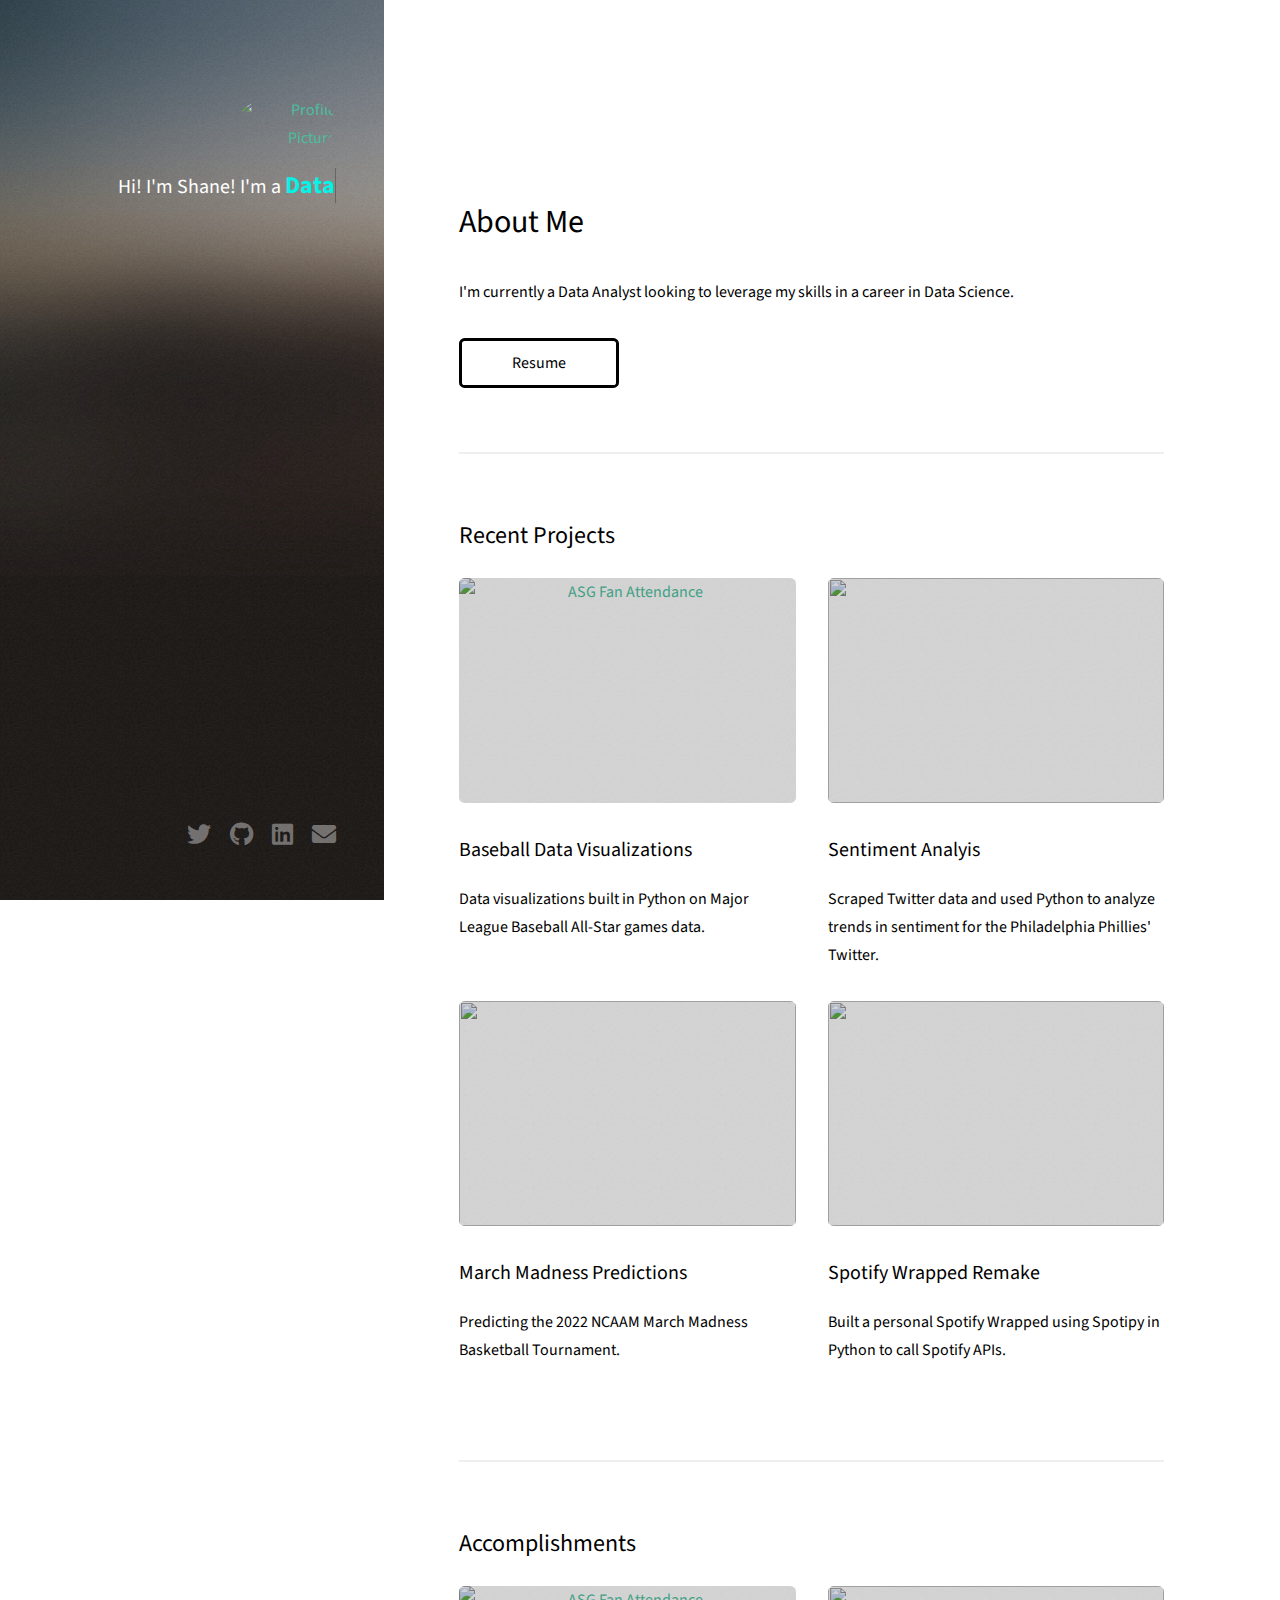
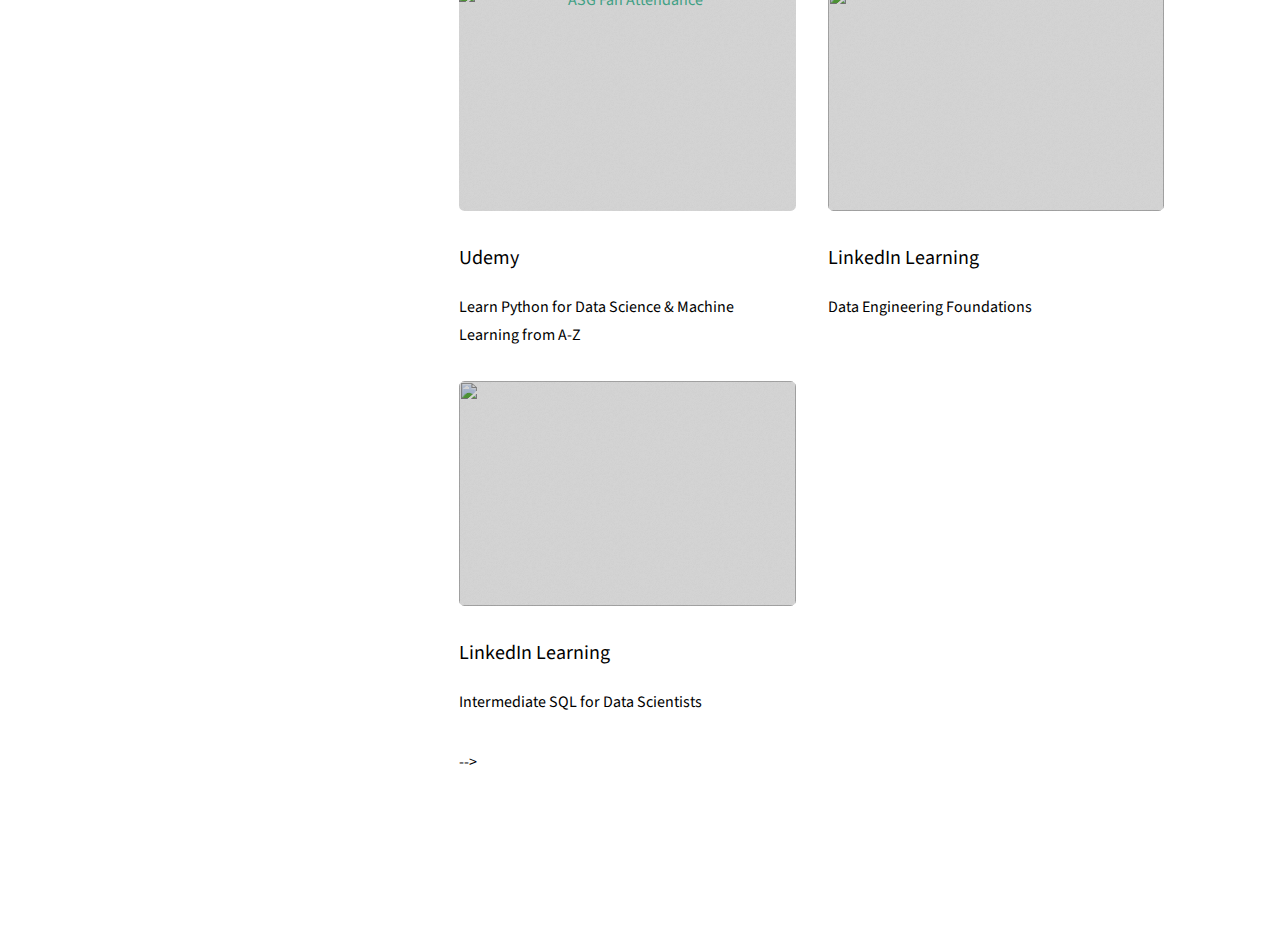
==== index.html @ d3ec0a5f "Update index.html" ====
<!DOCTYPE HTML>

<html>
	<head>
		<title>Shane Policano - Portfolio</title>
		<meta charset="utf-8" />
		<meta name="viewport" content="width=device-width, initial-scale=1, user-scalable=no" />
		<link rel="stylesheet" href="assets/css/main.css" />
	</head>
	<body class="is-preload">

		<!-- Header -->
			<header id="header">
				<div class="inner">
					<a  class="image avatar"><img src="https://github.com/spolicano/spolicano.github.io/blob/f78da5aa8dc01d6d9bb4bde280008e70890b4a09/images/Grad%20Photo.jpg?raw=true" alt="Profile Picture" /></a>
					<div class = "wrapper">
						<div class = "static-txt" style="clear:both"> <link href="https://fonts.googleapis.com/css2?family=Oswald:wght@500&display=swap" rel="stylesheet" type="text/css" />
						<h1><strong>Hi! I'm Shane!</strong> <br />I'm a
						<h2>
							<span
								class="txt-rotate"
								data-period="2000"
								data-rotate='[ "Data Analyst.", "Sports Fanatic.", "Techie.", "Traveller." ]'>
							</span>
						</h2>
						</h1>
						</div>
						<!-- <ul class="actions" style="float:right">
							<li><a href="file:///C:/Users/fps_r/Downloads/Shane%20Policano_Resume/ShanePolicano_Resume.html" class="button" target="_blank" rel="noopener noreferrer">Resume</a></li>
						</ul>-->
				</div>
			</header>

		<!-- Main -->
			<div id="main">

				<!-- One -->
					<section id="one">
						<header class="major">
							<h2>About Me</h2>
						</header>
						<p>I'm currently a Data Analyst looking to leverage my skills in a career in Data Science.</p>
						<ul class="actions">
							<li><a href="https://github.com/spolicano/spolicano.github.io/blob/16c123b2b9a8238ff20d6bd45529a559c0c3f3e8/Shane%20Policano_Resume_2022.pdf" class="button" target="_blank" rel="noopener noreferrer">Resume</a></li>
						</ul>
					</section>

				<!-- Two -->
					<section id="two">
						<h2>Recent Projects</h2>
						<div class="row">
							<article class="col-6 col-12-xsmall">
								<a href="https://github.com/spolicano/Python-Baseball" class="image fit thumb"  target="_blank" rel="noopener noreferrer"><img src="https://raw.githubusercontent.com/spolicano/spolicano.github.io/main/ASG%20Fan%20Attendance%20by%20Year.png" alt="ASG Fan Attendance" width="500" height="225"/></a>
								<h3>Baseball Data Visualizations</h3>
								<p>Data visualizations built in Python on Major League Baseball All-Star games data.</p>
							</article>
							<article class="col-6 col-12-xsmall">
								<a href="images/fulls/02.jpg" class="image fit thumb" target="_blank"><img src="C:\Users\fps_r\Downloads\Construct.png" alt="" width="500" height="225"/></a>
								<h3>Sentiment Analyis</h3>
								<p>Scraped Twitter data and used Python to analyze trends in sentiment for the Philadelphia Phillies' Twitter.</p>
							</article>
							<article class="col-6 col-12-xsmall">
								<a href="images/fulls/03.jpg" class="image fit thumb" target="_blank"> <img src="C:\Users\fps_r\Downloads\Construct.png" alt=""  width="500" height="225"/></a>
								<h3>March Madness Predictions</h3>
								<p>Predicting the 2022 NCAAM March Madness Basketball Tournament.</p>
							</article>
							<article class="col-6 col-12-xsmall">
								<a href="https://github.com/spolicano/reWrapped" class="image fit thumb" target="_blank"><img src="https://raw.githubusercontent.com/spolicano/spolicano.github.io/main/images/spotifyapi.png" alt=""  width="500" height="225" /></a>
								<h3>Spotify Wrapped Remake</h3>
								<p>Built a personal Spotify Wrapped using Spotipy in Python to call Spotify APIs. </p>
							</article>
						</section>


						<section id="three">
							<h2>Accomplishments</h2>
							<div class="row">
								<article class="col-6 col-12-xsmall">
									<a href="https://udemy-certificate.s3.amazonaws.com/pdf/UC-43e50c88-c84c-438d-8e36-191947d81bf4.pdf" class="image fit thumb"  target="_blank" rel="noopener noreferrer"><img src="https://raw.githubusercontent.com/spolicano/spolicano.github.io/bc1753bad23e9c2b26006761b40618ce77696849/PythonMLCertificate.jpg" alt="ASG Fan Attendance" width="500" height="225"/></a>
									<h3>Udemy</h3>
									<p>Learn Python for Data Science & Machine Learning from A-Z</p>
								</article>
								<article class="col-6 col-12-xsmall">
									<a href="https://github.com/spolicano/spolicano.github.io/blob/79216327dc20e41c452032391e0192d7354d523f/CertificateOfCompletion_Data%20Engineering%20Foundations.pdf" class="image fit thumb"><img src="https://raw.githubusercontent.com/spolicano/spolicano.github.io/main/CertificateOfCompletion_Data%20Engineering%20Foundations1024_1.jpg" alt="" width="500" height="225"/></a>
									<h3>LinkedIn Learning</h3>
									<p>Data Engineering Foundations</p>
								</article>
								<article class="col-6 col-12-xsmall">
									<a href="https://github.com/spolicano/spolicano.github.io/blob/79216327dc20e41c452032391e0192d7354d523f/CertificateOfCompletion_Intermediate%20SQL%20for%20Data%20Scientists.pdf" class="image fit thumb"><img src="https://raw.githubusercontent.com/spolicano/spolicano.github.io/main/CertificateOfCompletion_Intermediate%20SQL%20for%20Data%20Scientists1024_1.jpg" alt=""  width="500" height="225"/></a>
									<h3>LinkedIn Learning</h3>
									<p>Intermediate SQL for Data Scientists</p>
								</article>
							</div>
						</section>
-->
				<!-- Three -->
<!--
					<section id="three">
						<h2>Hobbies</h2>
							<div id="slideshow">
								<div>
									<img src="https://encrypted-tbn0.gstatic.com/images?q=tbn:ANd9GcQyIpAt8211_DCp5rMAVhu-RQIe9gTu_r9piw&usqp=CAU">
								</div>
								<div>
									<img src="https://images.hdqwalls.com/download/best-nature-image-1440x900.jpg">
								</div>
								<div>
									Placeholder stuff. This section could be show personal creative hobbies/non technical stuff.
								</div>
							</div>
					</section> -->
						<!--
						<div class="row">
							<div class="col-8 col-12-small">
								<form method="post" action="#">
									<div class="row gtr-uniform gtr-50">
										<div class="col-6 col-12-xsmall"><input type="text" name="name" id="name" placeholder="Name" /></div>
										<div class="col-6 col-12-xsmall"><input type="email" name="email" id="email" placeholder="Email" /></div>
										<div class="col-12"><textarea name="message" id="message" placeholder="Message" rows="4"></textarea></div>
									</div>
								</form>
								<ul class="actions">
									<li><input type="submit" value="Send Message" /></li>
								</ul>
							</div>
							<div class="col-4 col-12-small">
								<ul class="labeled-icons">
									<li>
										<h3 class="icon solid fa-home"><span class="label">Address</span></h3>
										Brookline, MA 02445<br />
										United States
									</li>
									<li>
										<h3 class="icon solid fa-mobile-alt"><span class="label">Phone</span></h3>
										(201) 410-9104
									</li>
									<li>
										<h3 class="icon solid fa-envelope"><span class="label">Email</span></h3>
										<a href="#">scpolicano@gmail.com</a>
									</li>
								</ul>
							</div>
						</div>
					</section> -->


				<!-- Four -->
				<!--
					<section id="four">
						<h2>Elements</h2>

						<section>
							<h4>Text</h4>
							<p>This is <b>bold</b> and this is <strong>strong</strong>. This is <i>italic</i> and this is <em>emphasized</em>.
							This is <sup>superscript</sup> text and this is <sub>subscript</sub> text.
							This is <u>underlined</u> and this is code: <code>for (;;) { ... }</code>. Finally, <a href="#">this is a link</a>.</p>
							<hr />
							<header>
								<h4>Heading with a Subtitle</h4>
								<p>Lorem ipsum dolor sit amet nullam id egestas urna aliquam</p>
							</header>
							<p>Nunc lacinia ante nunc ac lobortis. Interdum adipiscing gravida odio porttitor sem non mi integer non faucibus ornare mi ut ante amet placerat aliquet. Volutpat eu sed ante lacinia sapien lorem accumsan varius montes viverra nibh in adipiscing blandit tempus accumsan.</p>
							<header>
								<h5>Heading with a Subtitle</h5>
								<p>Lorem ipsum dolor sit amet nullam id egestas urna aliquam</p>
							</header>
							<p>Nunc lacinia ante nunc ac lobortis. Interdum adipiscing gravida odio porttitor sem non mi integer non faucibus ornare mi ut ante amet placerat aliquet. Volutpat eu sed ante lacinia sapien lorem accumsan varius montes viverra nibh in adipiscing blandit tempus accumsan.</p>
							<hr />
							<h2>Heading Level 2</h2>
							<h3>Heading Level 3</h3>
							<h4>Heading Level 4</h4>
							<h5>Heading Level 5</h5>
							<h6>Heading Level 6</h6>
							<hr />
							<h5>Blockquote</h5>
							<blockquote>Fringilla nisl. Donec accumsan interdum nisi, quis tincidunt felis sagittis eget tempus euismod. Vestibulum ante ipsum primis in faucibus vestibulum. Blandit adipiscing eu felis iaculis volutpat ac adipiscing accumsan faucibus. Vestibulum ante ipsum primis in faucibus lorem ipsum dolor sit amet nullam adipiscing eu felis.</blockquote>
							<h5>Preformatted</h5>
							<pre><code>i = 0;

while (!deck.isInOrder()) {
print 'Iteration ' + i;
deck.shuffle();
i++;
}

print 'It took ' + i + ' iterations to sort the deck.';</code></pre>
						</section>

						<section>
							<h4>Lists</h4>
							<div class="row">
								<div class="col-6 col-12-xsmall">
									<h5>Unordered</h5>
									<ul>
										<li>Dolor pulvinar etiam magna etiam.</li>
										<li>Sagittis adipiscing lorem eleifend.</li>
										<li>Felis enim feugiat dolore viverra.</li>
									</ul>
									<h5>Alternate</h5>
									<ul class="alt">
										<li>Dolor pulvinar etiam magna etiam.</li>
										<li>Sagittis adipiscing lorem eleifend.</li>
										<li>Felis enim feugiat dolore viverra.</li>
									</ul>
								</div>
								<div class="col-6 col-12-xsmall">
									<h5>Ordered</h5>
									<ol>
										<li>Dolor pulvinar etiam magna etiam.</li>
										<li>Etiam vel felis at lorem sed viverra.</li>
										<li>Felis enim feugiat dolore viverra.</li>
										<li>Dolor pulvinar etiam magna etiam.</li>
										<li>Etiam vel felis at lorem sed viverra.</li>
										<li>Felis enim feugiat dolore viverra.</li>
									</ol>
									<h5>Icons</h5>
									<ul class="icons">
										<li><a href="#" class="icon brands fa-twitter"><span class="label">Twitter</span></a></li>
										<li><a href="#" class="icon brands fa-facebook-f"><span class="label">Facebook</span></a></li>
										<li><a href="#" class="icon brands fa-instagram"><span class="label">Instagram</span></a></li>
										<li><a href="#" class="icon brands fa-github"><span class="label">Github</span></a></li>
										<li><a href="#" class="icon brands fa-dribbble"><span class="label">Dribbble</span></a></li>
										<li><a href="#" class="icon brands fa-tumblr"><span class="label">Tumblr</span></a></li>
									</ul>
								</div>
							</div>
							<h5>Actions</h5>
							<ul class="actions">
								<li><a href="#" class="button primary">Default</a></li>
								<li><a href="#" class="button">Default</a></li>
							</ul>
							<ul class="actions small">
								<li><a href="#" class="button primary small">Small</a></li>
								<li><a href="#" class="button small">Small</a></li>
							</ul>
							<div class="row">
								<div class="col-6 col-12-small">
									<ul class="actions stacked">
										<li><a href="#" class="button primary">Default</a></li>
										<li><a href="#" class="button">Default</a></li>
									</ul>
								</div>
								<div class="col-6 col-12-small">
									<ul class="actions stacked">
										<li><a href="#" class="button primary small">Small</a></li>
										<li><a href="#" class="button small">Small</a></li>
									</ul>
								</div>
								<div class="col-6 col-12-small">
									<ul class="actions stacked">
										<li><a href="#" class="button primary fit">Default</a></li>
										<li><a href="#" class="button fit">Default</a></li>
									</ul>
								</div>
								<div class="col-6 col-12-small">
									<ul class="actions stacked">
										<li><a href="#" class="button primary small fit">Small</a></li>
										<li><a href="#" class="button small fit">Small</a></li>
									</ul>
								</div>
							</div>
						</section>

						<section>
							<h4>Table</h4>
							<h5>Default</h5>
							<div class="table-wrapper">
								<table>
									<thead>
										<tr>
											<th>Name</th>
											<th>Description</th>
											<th>Price</th>
										</tr>
									</thead>
									<tbody>
										<tr>
											<td>Item One</td>
											<td>Ante turpis integer aliquet porttitor.</td>
											<td>29.99</td>
										</tr>
										<tr>
											<td>Item Two</td>
											<td>Vis ac commodo adipiscing arcu aliquet.</td>
											<td>19.99</td>
										</tr>
										<tr>
											<td>Item Three</td>
											<td> Morbi faucibus arcu accumsan lorem.</td>
											<td>29.99</td>
										</tr>
										<tr>
											<td>Item Four</td>
											<td>Vitae integer tempus condimentum.</td>
											<td>19.99</td>
										</tr>
										<tr>
											<td>Item Five</td>
											<td>Ante turpis integer aliquet porttitor.</td>
											<td>29.99</td>
										</tr>
									</tbody>
									<tfoot>
										<tr>
											<td colspan="2"></td>
											<td>100.00</td>
										</tr>
									</tfoot>
								</table>
							</div>

							<h5>Alternate</h5>
							<div class="table-wrapper">
								<table class="alt">
									<thead>
										<tr>
											<th>Name</th>
											<th>Description</th>
											<th>Price</th>
										</tr>
									</thead>
									<tbody>
										<tr>
											<td>Item One</td>
											<td>Ante turpis integer aliquet porttitor.</td>
											<td>29.99</td>
										</tr>
										<tr>
											<td>Item Two</td>
											<td>Vis ac commodo adipiscing arcu aliquet.</td>
											<td>19.99</td>
										</tr>
										<tr>
											<td>Item Three</td>
											<td> Morbi faucibus arcu accumsan lorem.</td>
											<td>29.99</td>
										</tr>
										<tr>
											<td>Item Four</td>
											<td>Vitae integer tempus condimentum.</td>
											<td>19.99</td>
										</tr>
										<tr>
											<td>Item Five</td>
											<td>Ante turpis integer aliquet porttitor.</td>
											<td>29.99</td>
										</tr>
									</tbody>
									<tfoot>
										<tr>
											<td colspan="2"></td>
											<td>100.00</td>
										</tr>
									</tfoot>
								</table>
							</div>
						</section>

						<section>
							<h4>Buttons</h4>
							<ul class="actions">
								<li><a href="#" class="button primary">Primary</a></li>
								<li><a href="#" class="button">Default</a></li>
							</ul>
							<ul class="actions">
								<li><a href="#" class="button large">Large</a></li>
								<li><a href="#" class="button">Default</a></li>
								<li><a href="#" class="button small">Small</a></li>
							</ul>
							<ul class="actions fit">
								<li><a href="#" class="button primary fit">Fit</a></li>
								<li><a href="#" class="button fit">Fit</a></li>
							</ul>
							<ul class="actions fit small">
								<li><a href="#" class="button primary fit small">Fit + Small</a></li>
								<li><a href="#" class="button fit small">Fit + Small</a></li>
							</ul>
							<ul class="actions">
								<li><a href="#" class="button primary icon solid fa-download">Icon</a></li>
								<li><a href="#" class="button icon solid fa-download">Icon</a></li>
							</ul>
							<ul class="actions">
								<li><span class="button primary disabled">Primary</span></li>
								<li><span class="button disabled">Default</span></li>
							</ul>
						</section>

						<section>
							<h4>Form</h4>
							<form method="post" action="#">
								<div class="row gtr-uniform gtr-50">
									<div class="col-6 col-12-xsmall">
										<input type="text" name="demo-name" id="demo-name" value="" placeholder="Name" />
									</div>
									<div class="col-6 col-12-xsmall">
										<input type="email" name="demo-email" id="demo-email" value="" placeholder="Email" />
									</div>
									<div class="col-12">
										<select name="demo-category" id="demo-category">
											<option value="">- Category -</option>
											<option value="1">Manufacturing</option>
											<option value="1">Shipping</option>
											<option value="1">Administration</option>
											<option value="1">Human Resources</option>
										</select>
									</div>
									<div class="col-4 col-12-small">
										<input type="radio" id="demo-priority-low" name="demo-priority" checked>
										<label for="demo-priority-low">Low Priority</label>
									</div>
									<div class="col-4 col-12-small">
										<input type="radio" id="demo-priority-normal" name="demo-priority">
										<label for="demo-priority-normal">Normal Priority</label>
									</div>
									<div class="col-4 col-12-small">
										<input type="radio" id="demo-priority-high" name="demo-priority">
										<label for="demo-priority-high">High Priority</label>
									</div>
									<div class="col-6 col-12-small">
										<input type="checkbox" id="demo-copy" name="demo-copy">
										<label for="demo-copy">Email me a copy of this message</label>
									</div>
									<div class="col-6 col-12-small">
										<input type="checkbox" id="demo-human" name="demo-human" checked>
										<label for="demo-human">I am a human and not a robot</label>
									</div>
									<div class="col-12">
										<textarea name="demo-message" id="demo-message" placeholder="Enter your message" rows="6"></textarea>
									</div>
									<div class="col-12">
										<ul class="actions">
											<li><input type="submit" value="Send Message" class="primary" /></li>
											<li><input type="reset" value="Reset" /></li>
										</ul>
									</div>
								</div>
							</form>
						</section>

						<section>
							<h4>Image</h4>
							<h5>Fit</h5>
							<div class="box alt">
								<div class="row gtr-50 gtr-uniform">
									<div class="col-12"><span class="image fit"><img src="images/fulls/05.jpg" alt="" /></span></div>
									<div class="col-4"><span class="image fit"><img src="images/thumbs/01.jpg" alt="" /></span></div>
									<div class="col-4"><span class="image fit"><img src="images/thumbs/02.jpg" alt="" /></span></div>
									<div class="col-4"><span class="image fit"><img src="images/thumbs/03.jpg" alt="" /></span></div>
									<div class="col-4"><span class="image fit"><img src="images/thumbs/04.jpg" alt="" /></span></div>
									<div class="col-4"><span class="image fit"><img src="images/thumbs/05.jpg" alt="" /></span></div>
									<div class="col-4"><span class="image fit"><img src="images/thumbs/06.jpg" alt="" /></span></div>
									<div class="col-4"><span class="image fit"><img src="images/thumbs/03.jpg" alt="" /></span></div>
									<div class="col-4"><span class="image fit"><img src="images/thumbs/02.jpg" alt="" /></span></div>
									<div class="col-4"><span class="image fit"><img src="images/thumbs/01.jpg" alt="" /></span></div>
								</div>
							</div>
							<h5>Left &amp; Right</h5>
							<p><span class="image left"><img src="images/avatar.jpg" alt="" /></span>Fringilla nisl. Donec accumsan interdum nisi, quis tincidunt felis sagittis eget. tempus euismod. Vestibulum ante ipsum primis in faucibus vestibulum. Blandit adipiscing eu felis iaculis volutpat ac adipiscing accumsan eu faucibus. Integer ac pellentesque praesent tincidunt felis sagittis eget. tempus euismod. Vestibulum ante ipsum primis in faucibus vestibulum. Blandit adipiscing eu felis iaculis volutpat ac adipiscing accumsan eu faucibus. Integer ac pellentesque praesent. Donec accumsan interdum nisi, quis tincidunt felis sagittis eget. tempus euismod. Vestibulum ante ipsum primis in faucibus vestibulum. Blandit adipiscing eu felis iaculis volutpat ac adipiscing accumsan eu faucibus. Integer ac pellentesque praesent tincidunt felis sagittis eget. tempus euismod. Vestibulum ante ipsum primis in faucibus vestibulum. Blandit adipiscing eu felis iaculis volutpat ac adipiscing accumsan eu faucibus. Integer ac pellentesque praesent.</p>
							<p><span class="image right"><img src="images/avatar.jpg" alt="" /></span>Fringilla nisl. Donec accumsan interdum nisi, quis tincidunt felis sagittis eget. tempus euismod. Vestibulum ante ipsum primis in faucibus vestibulum. Blandit adipiscing eu felis iaculis volutpat ac adipiscing accumsan eu faucibus. Integer ac pellentesque praesent tincidunt felis sagittis eget. tempus euismod. Vestibulum ante ipsum primis in faucibus vestibulum. Blandit adipiscing eu felis iaculis volutpat ac adipiscing accumsan eu faucibus. Integer ac pellentesque praesent. Donec accumsan interdum nisi, quis tincidunt felis sagittis eget. tempus euismod. Vestibulum ante ipsum primis in faucibus vestibulum. Blandit adipiscing eu felis iaculis volutpat ac adipiscing accumsan eu faucibus. Integer ac pellentesque praesent tincidunt felis sagittis eget. tempus euismod. Vestibulum ante ipsum primis in faucibus vestibulum. Blandit adipiscing eu felis iaculis volutpat ac adipiscing accumsan eu faucibus. Integer ac pellentesque praesent.</p>
						</section>

					</section>
				-->

			</div>

		<!-- Footer -->
			<footer id="footer">
				<div class="inner">
					<ul class="icons">
						<li><a href="https://twitter.com/Shane_Does_Data" class="icon brands fa-twitter" target="_blank" rel="noopener noreferrer"><span class="label">Twitter</span></a></li>
						<li><a href="https://github.com/spolicano" class="icon brands fa-github" target="_blank" rel="noopener noreferrer"><span class="label">Github</span></a></li>
						<li><a href="https://www.linkedin.com/in/shanepolicano/" class="icon brands fa-linkedin" target="_blank" rel="noopener noreferrer"><span class="label">LinkedIn</span></a></li>
						<li><a href="#" class="icon solid fa-envelope" target="_blank" rel="noopener noreferrer"><span class="label">Email</span></a></li>
					</ul>
				<!-- 	<ul class="copyright">
						<li>&copy; Untitled</li><li>Design: <a href="http://html5up.net">HTML5 UP</a></li>
					</ul>-->
				</div>
			</footer>

		<!-- Scripts -->
			<script src="assets/js/jquery.min.js"></script>
			<script src="assets/js/jquery.poptrox.min.js"></script>
			<script src="assets/js/browser.min.js"></script>
			<script src="assets/js/breakpoints.min.js"></script>
			<script src="assets/js/util.js"></script>
			<script src="assets/js/main.js"></script>

	</body>
</html>
---- assets/css/main.css ----
@import url("fontawesome-all.min.css");
@import url("https://fonts.googleapis.com/css?family=Source+Sans+Pro:400,400italic");
@import url('https://fonts.googleapis.com/css2?family=Oswald:wght@500&display=swap');
/*
	Strata by HTML5 UP
	html5up.net | @ajlkn
	Free for personal and commercial use under the CCA 3.0 license (html5up.net/license)
*/

html, body, div, span, applet, object,
iframe, h1, h2, h3, h4, h5, h6, p, blockquote,
pre, a, abbr, acronym, address, big, cite,
code, del, dfn, em, img, ins, kbd, q, s, samp,
small, strike, strong, sub, sup, tt, var, b,
u, i, center, dl, dt, dd, ol, ul, li, fieldset,
form, label, legend, table, caption, tbody,
tfoot, thead, tr, th, td, article, aside,
canvas, details, embed, figure, figcaption,
footer, header, hgroup, menu, nav, output, ruby,
section, summary, time, mark, audio, video {
	margin: 0;
	padding: 0;
	border: 0;
	font-size: 100%;
	font: inherit;
	vertical-align: baseline;}

article, aside, details, figcaption, figure,
footer, header, hgroup, menu, nav, section {
	display: block;}

body {
	line-height: 1;
}

ol, ul {
	list-style: none;
}

blockquote, q {
	quotes: none;
}

	blockquote:before, blockquote:after, q:before, q:after {
		content: '';
		content: none;
	}

table {
	border-collapse: collapse;
	border-spacing: 0;
}

body {
	-webkit-text-size-adjust: none;
}

mark {
	background-color: transparent;
	color: inherit;
}

input::-moz-focus-inner {
	border: 0;
	padding: 0;
}

input, select, textarea {
	-moz-appearance: none;
	-webkit-appearance: none;
	-ms-appearance: none;
	appearance: none;
}

/* Basic */

	html {
		box-sizing: border-box;
	}

	*, *:before, *:after {
		box-sizing: inherit;
	}

	body {
		background: #fff;
	}

		body.is-preload *, body.is-preload *:before, body.is-preload *:after {
			-moz-animation: none !important;
			-webkit-animation: none !important;
			-ms-animation: none !important;
			animation: none !important;
			-moz-transition: none !important;
			-webkit-transition: none !important;
			-ms-transition: none !important;
			transition: none !important;
		}

	body, input, select, textarea {
		color: #000000;
		font-family: "Source Sans Pro", Helvetica, sans-serif;
		font-size: 16pt;
		font-weight: 400;
		line-height: 1.75em;
	}
	html,body{
		font-family: "Source Sans Pro", Helvetica, sans-serif;
		padding: 3em 2em;
		font-size: 18px;
		background: #fff;
		color: #000000;
	}

	h1,h2{
		font-weight: 200;
		margin: 0.4em 0;
			}
	h1 { font-size: 3.5em 0; }
	h2 {
		color: #000000;
		font-size: 2em;
	}
	a {
		-moz-transition: color 0.2s ease-in-out, border-color 0.2s ease-in-out;
		-webkit-transition: color 0.2s ease-in-out, border-color 0.2s ease-in-out;
		-ms-transition: color 0.2s ease-in-out, border-color 0.2s ease-in-out;
		transition: color 0.2s ease-in-out, border-color 0.2s ease-in-out;
		border-bottom: dotted 1px;
		color: #49bf9d;
		text-decoration: none;
	}

		a:hover {
			border-bottom-color: transparent;
			color: #49bf9d !important;
			text-decoration: none;
		}

	strong, b {
		color: #000000;
		font-weight: 400;
	}

	em, i {
		font-style: italic;
	}

	p {
		margin: 0 0 2em 0;
	}

	h1, h2, h3, h4, h5, h6 {
		color: #000000;
		font-weight: 400;
		line-height: 1em;
		margin: 0 0 1em 0;
	}

		h1 a, h2 a, h3 a, h4 a, h5 a, h6 a {
			color: inherit;
			text-decoration: none;
		}

	h1 {
		font-size: 2em;
		line-height: 1.5em;
	}

	h2 {
		font-size: 1.5em;
		line-height: 1.5em;
	}

	h3 {
		font-size: 1.25em;
		line-height: 1.5em;
	}

	h4 {
		font-size: 1.1em;
		line-height: 1.5em;
	}

	h5 {
		font-size: 0.9em;
		line-height: 1.5em;
	}

	h6 {
		font-size: 0.7em;
		line-height: 1.5em;
	}

	sub {
		font-size: 0.8em;
		position: relative;
		top: 0.5em;
	}

	sup {
		font-size: 0.8em;
		position: relative;
		top: -0.5em;
	}

	hr {
		border: 0;
		border-bottom: solid 2px #efefef;
		margin: 2em 0;
	}

		hr.major {
			margin: 3em 0;
		}

	blockquote {
		border-left: solid 6px #efefef;
		font-style: italic;
		margin: 0 0 2em 0;
		padding: 0.5em 0 0.5em 1.5em;
	}

	code {
		background: #f7f7f7;
		border-radius: 0.35em;
		border: solid 2px #efefef;
		font-family: "Courier New", monospace;
		font-size: 0.9em;
		margin: 0 0.25em;
		padding: 0.25em 0.65em;
	}

	pre {
		-webkit-overflow-scrolling: touch;
		font-family: "Courier New", monospace;
		font-size: 0.9em;
		margin: 0 0 2em 0;
	}

		pre code {
			display: block;
			line-height: 1.75em;
			padding: 1em 1.5em;
			overflow-x: auto;
		}

	.align-left {
		text-align: left;
	}

	.align-center {
		text-align: center;
	}

	.align-right {
		text-align: right;
	}

/* Container */

	.container {
		margin: 0 auto;
		max-width: calc(100% - 4em);
		width: 100%;
	}

		.container.xsmall {
			width: 25%;
		}

		.container.small {
			width: 50%;
		}

		.container.medium {
			width: 75%;
		}

		.container.large {
			width: 125%;
		}

		.container.xlarge {
			width: 150%;
		}

		.container.max {
			width: 100%;
		}

		@media screen and (max-width: 980px) {

			.container {
				width: 100% !important;
				max-width: 100% !important;
			}

		}

		@media screen and (max-width: 480px) {

			.container {
				max-width: calc(100% - 3em);
			}

		}

/* Row */

	.row {
		display: flex;
		flex-wrap: wrap;
		box-sizing: border-box;
		align-items: stretch;
	}

		.row > * {
			box-sizing: border-box;
		}

		.row.gtr-uniform > * > :last-child {
			margin-bottom: 0;
		}

		.row.aln-left {
			justify-content: flex-start;
		}

		.row.aln-center {
			justify-content: center;
		}

		.row.aln-right {
			justify-content: flex-end;
		}

		.row.aln-top {
			align-items: flex-start;
		}

		.row.aln-middle {
			align-items: center;
		}

		.row.aln-bottom {
			align-items: flex-end;
		}

		.row > .imp {
			order: -1;
		}

		.row > .col-1 {
			width: 8.33333%;
		}

		.row > .off-1 {
			margin-left: 8.33333%;
		}

		.row > .col-2 {
			width: 16.66667%;
		}

		.row > .off-2 {
			margin-left: 16.66667%;
		}

		.row > .col-3 {
			width: 25%;
		}

		.row > .off-3 {
			margin-left: 25%;
		}

		.row > .col-4 {
			width: 33.33333%;
		}

		.row > .off-4 {
			margin-left: 33.33333%;
		}

		.row > .col-5 {
			width: 41.66667%;
		}

		.row > .off-5 {
			margin-left: 41.66667%;
		}

		.row > .col-6 {
			width: 50%;
		}

		.row > .off-6 {
			margin-left: 50%;
		}

		.row > .col-7 {
			width: 58.33333%;
		}

		.row > .off-7 {
			margin-left: 58.33333%;
		}

		.row > .col-8 {
			width: 66.66667%;
		}

		.row > .off-8 {
			margin-left: 66.66667%;
		}

		.row > .col-9 {
			width: 75%;
		}

		.row > .off-9 {
			margin-left: 75%;
		}

		.row > .col-10 {
			width: 83.33333%;
		}

		.row > .off-10 {
			margin-left: 83.33333%;
		}

		.row > .col-11 {
			width: 91.66667%;
		}

		.row > .off-11 {
			margin-left: 91.66667%;
		}

		.row > .col-12 {
			width: 100%;
		}

		.row > .off-12 {
			margin-left: 100%;
		}

		.row.gtr-0 {
			margin-top: 0;
			margin-left: 0em;
		}

			.row.gtr-0 > * {
				padding: 0 0 0 0em;
			}

			.row.gtr-0.gtr-uniform {
				margin-top: 0em;
			}

				.row.gtr-0.gtr-uniform > * {
					padding-top: 0em;
				}

		.row.gtr-25 {
			margin-top: 0;
			margin-left: -0.625em;
		}

			.row.gtr-25 > * {
				padding: 0 0 0 0.625em;
			}

			.row.gtr-25.gtr-uniform {
				margin-top: -0.625em;
			}

				.row.gtr-25.gtr-uniform > * {
					padding-top: 0.625em;
				}

		.row.gtr-50 {
			margin-top: 0;
			margin-left: -1.25em;
		}

			.row.gtr-50 > * {
				padding: 0 0 0 1.25em;
			}

			.row.gtr-50.gtr-uniform {
				margin-top: -1.25em;
			}

				.row.gtr-50.gtr-uniform > * {
					padding-top: 1.25em;
				}

		.row {
			margin-top: 0;
			margin-left: -2.5em;
		}

			.row > * {
				padding: 0 0 0 2.5em;
			}

			.row.gtr-uniform {
				margin-top: -2.5em;
			}

				.row.gtr-uniform > * {
					padding-top: 2.5em;
				}

		.row.gtr-150 {
			margin-top: 0;
			margin-left: -3.75em;
		}

			.row.gtr-150 > * {
				padding: 0 0 0 3.75em;
			}

			.row.gtr-150.gtr-uniform {
				margin-top: -3.75em;
			}

				.row.gtr-150.gtr-uniform > * {
					padding-top: 3.75em;
				}

		.row.gtr-200 {
			margin-top: 0;
			margin-left: -5em;
		}

			.row.gtr-200 > * {
				padding: 0 0 0 5em;
			}

			.row.gtr-200.gtr-uniform {
				margin-top: -5em;
			}

				.row.gtr-200.gtr-uniform > * {
					padding-top: 5em;
				}

		@media screen and (max-width: 1800px) {

			.row {
				display: flex;
				flex-wrap: wrap;
				box-sizing: border-box;
				align-items: stretch;
			}

				.row > * {
					box-sizing: border-box;
				}

				.row.gtr-uniform > * > :last-child {
					margin-bottom: 0;
				}

				.row.aln-left {
					justify-content: flex-start;
				}

				.row.aln-center {
					justify-content: center;
				}

				.row.aln-right {
					justify-content: flex-end;
				}

				.row.aln-top {
					align-items: flex-start;
				}

				.row.aln-middle {
					align-items: center;
				}

				.row.aln-bottom {
					align-items: flex-end;
				}

				.row > .imp-xlarge {
					order: -1;
				}

				.row > .col-1-xlarge {
					width: 8.33333%;
				}

				.row > .off-1-xlarge {
					margin-left: 8.33333%;
				}

				.row > .col-2-xlarge {
					width: 16.66667%;
				}

				.row > .off-2-xlarge {
					margin-left: 16.66667%;
				}

				.row > .col-3-xlarge {
					width: 25%;
				}

				.row > .off-3-xlarge {
					margin-left: 25%;
				}

				.row > .col-4-xlarge {
					width: 33.33333%;
				}

				.row > .off-4-xlarge {
					margin-left: 33.33333%;
				}

				.row > .col-5-xlarge {
					width: 41.66667%;
				}

				.row > .off-5-xlarge {
					margin-left: 41.66667%;
				}

				.row > .col-6-xlarge {
					width: 50%;
				}

				.row > .off-6-xlarge {
					margin-left: 50%;
				}

				.row > .col-7-xlarge {
					width: 58.33333%;
				}

				.row > .off-7-xlarge {
					margin-left: 58.33333%;
				}

				.row > .col-8-xlarge {
					width: 66.66667%;
				}

				.row > .off-8-xlarge {
					margin-left: 66.66667%;
				}

				.row > .col-9-xlarge {
					width: 75%;
				}

				.row > .off-9-xlarge {
					margin-left: 75%;
				}

				.row > .col-10-xlarge {
					width: 83.33333%;
				}

				.row > .off-10-xlarge {
					margin-left: 83.33333%;
				}

				.row > .col-11-xlarge {
					width: 91.66667%;
				}

				.row > .off-11-xlarge {
					margin-left: 91.66667%;
				}

				.row > .col-12-xlarge {
					width: 100%;
				}

				.row > .off-12-xlarge {
					margin-left: 100%;
				}

				.row.gtr-0 {
					margin-top: 0;
					margin-left: 0em;
				}

					.row.gtr-0 > * {
						padding: 0 0 0 0em;
					}

					.row.gtr-0.gtr-uniform {
						margin-top: 0em;
					}

						.row.gtr-0.gtr-uniform > * {
							padding-top: 0em;
						}

				.row.gtr-25 {
					margin-top: 0;
					margin-left: -0.625em;
				}

					.row.gtr-25 > * {
						padding: 0 0 0 0.625em;
					}

					.row.gtr-25.gtr-uniform {
						margin-top: -0.625em;
					}

						.row.gtr-25.gtr-uniform > * {
							padding-top: 0.625em;
						}

				.row.gtr-50 {
					margin-top: 0;
					margin-left: -1.25em;
				}

					.row.gtr-50 > * {
						padding: 0 0 0 1.25em;
					}

					.row.gtr-50.gtr-uniform {
						margin-top: -1.25em;
					}

						.row.gtr-50.gtr-uniform > * {
							padding-top: 1.25em;
						}

				.row {
					margin-top: 0;
					margin-left: -2.5em;
				}

					.row > * {
						padding: 0 0 0 2.5em;
					}

					.row.gtr-uniform {
						margin-top: -2.5em;
					}

						.row.gtr-uniform > * {
							padding-top: 2.5em;
						}

				.row.gtr-150 {
					margin-top: 0;
					margin-left: -3.75em;
				}

					.row.gtr-150 > * {
						padding: 0 0 0 3.75em;
					}

					.row.gtr-150.gtr-uniform {
						margin-top: -3.75em;
					}

						.row.gtr-150.gtr-uniform > * {
							padding-top: 3.75em;
						}

				.row.gtr-200 {
					margin-top: 0;
					margin-left: -5em;
				}

					.row.gtr-200 > * {
						padding: 0 0 0 5em;
					}

					.row.gtr-200.gtr-uniform {
						margin-top: -5em;
					}

						.row.gtr-200.gtr-uniform > * {
							padding-top: 5em;
						}

		}

		@media screen and (max-width: 1280px) {

			.row {
				display: flex;
				flex-wrap: wrap;
				box-sizing: border-box;
				align-items: stretch;
			}

				.row > * {
					box-sizing: border-box;
				}

				.row.gtr-uniform > * > :last-child {
					margin-bottom: 0;
				}

				.row.aln-left {
					justify-content: flex-start;
				}

				.row.aln-center {
					justify-content: center;
				}

				.row.aln-right {
					justify-content: flex-end;
				}

				.row.aln-top {
					align-items: flex-start;
				}

				.row.aln-middle {
					align-items: center;
				}

				.row.aln-bottom {
					align-items: flex-end;
				}

				.row > .imp-large {
					order: -1;
				}

				.row > .col-1-large {
					width: 8.33333%;
				}

				.row > .off-1-large {
					margin-left: 8.33333%;
				}

				.row > .col-2-large {
					width: 16.66667%;
				}

				.row > .off-2-large {
					margin-left: 16.66667%;
				}

				.row > .col-3-large {
					width: 25%;
				}

				.row > .off-3-large {
					margin-left: 25%;
				}

				.row > .col-4-large {
					width: 33.33333%;
				}

				.row > .off-4-large {
					margin-left: 33.33333%;
				}

				.row > .col-5-large {
					width: 41.66667%;
				}

				.row > .off-5-large {
					margin-left: 41.66667%;
				}

				.row > .col-6-large {
					width: 50%;
				}

				.row > .off-6-large {
					margin-left: 50%;
				}

				.row > .col-7-large {
					width: 58.33333%;
				}

				.row > .off-7-large {
					margin-left: 58.33333%;
				}

				.row > .col-8-large {
					width: 66.66667%;
				}

				.row > .off-8-large {
					margin-left: 66.66667%;
				}

				.row > .col-9-large {
					width: 75%;
				}

				.row > .off-9-large {
					margin-left: 75%;
				}

				.row > .col-10-large {
					width: 83.33333%;
				}

				.row > .off-10-large {
					margin-left: 83.33333%;
				}

				.row > .col-11-large {
					width: 91.66667%;
				}

				.row > .off-11-large {
					margin-left: 91.66667%;
				}

				.row > .col-12-large {
					width: 100%;
				}

				.row > .off-12-large {
					margin-left: 100%;
				}

				.row.gtr-0 {
					margin-top: 0;
					margin-left: 0em;
				}

					.row.gtr-0 > * {
						padding: 0 0 0 0em;
					}

					.row.gtr-0.gtr-uniform {
						margin-top: 0em;
					}

						.row.gtr-0.gtr-uniform > * {
							padding-top: 0em;
						}

				.row.gtr-25 {
					margin-top: 0;
					margin-left: -0.5em;
				}

					.row.gtr-25 > * {
						padding: 0 0 0 0.5em;
					}

					.row.gtr-25.gtr-uniform {
						margin-top: -0.5em;
					}

						.row.gtr-25.gtr-uniform > * {
							padding-top: 0.5em;
						}

				.row.gtr-50 {
					margin-top: 0;
					margin-left: -1em;
				}

					.row.gtr-50 > * {
						padding: 0 0 0 1em;
					}

					.row.gtr-50.gtr-uniform {
						margin-top: -1em;
					}

						.row.gtr-50.gtr-uniform > * {
							padding-top: 1em;
						}

				.row {
					margin-top: 0;
					margin-left: -2em;
				}

					.row > * {
						padding: 0 0 0 2em;
					}

					.row.gtr-uniform {
						margin-top: -2em;
					}

						.row.gtr-uniform > * {
							padding-top: 2em;
						}

				.row.gtr-150 {
					margin-top: 0;
					margin-left: -3em;
				}

					.row.gtr-150 > * {
						padding: 0 0 0 3em;
					}

					.row.gtr-150.gtr-uniform {
						margin-top: -3em;
					}

						.row.gtr-150.gtr-uniform > * {
							padding-top: 3em;
						}

				.row.gtr-200 {
					margin-top: 0;
					margin-left: -4em;
				}

					.row.gtr-200 > * {
						padding: 0 0 0 4em;
					}

					.row.gtr-200.gtr-uniform {
						margin-top: -4em;
					}

						.row.gtr-200.gtr-uniform > * {
							padding-top: 4em;
						}

		}

		@media screen and (max-width: 980px) {

			.row {
				display: flex;
				flex-wrap: wrap;
				box-sizing: border-box;
				align-items: stretch;
			}

				.row > * {
					box-sizing: border-box;
				}

				.row.gtr-uniform > * > :last-child {
					margin-bottom: 0;
				}

				.row.aln-left {
					justify-content: flex-start;
				}

				.row.aln-center {
					justify-content: center;
				}

				.row.aln-right {
					justify-content: flex-end;
				}

				.row.aln-top {
					align-items: flex-start;
				}

				.row.aln-middle {
					align-items: center;
				}

				.row.aln-bottom {
					align-items: flex-end;
				}

				.row > .imp-medium {
					order: -1;
				}

				.row > .col-1-medium {
					width: 8.33333%;
				}

				.row > .off-1-medium {
					margin-left: 8.33333%;
				}

				.row > .col-2-medium {
					width: 16.66667%;
				}

				.row > .off-2-medium {
					margin-left: 16.66667%;
				}

				.row > .col-3-medium {
					width: 25%;
				}

				.row > .off-3-medium {
					margin-left: 25%;
				}

				.row > .col-4-medium {
					width: 33.33333%;
				}

				.row > .off-4-medium {
					margin-left: 33.33333%;
				}

				.row > .col-5-medium {
					width: 41.66667%;
				}

				.row > .off-5-medium {
					margin-left: 41.66667%;
				}

				.row > .col-6-medium {
					width: 50%;
				}

				.row > .off-6-medium {
					margin-left: 50%;
				}

				.row > .col-7-medium {
					width: 58.33333%;
				}

				.row > .off-7-medium {
					margin-left: 58.33333%;
				}

				.row > .col-8-medium {
					width: 66.66667%;
				}

				.row > .off-8-medium {
					margin-left: 66.66667%;
				}

				.row > .col-9-medium {
					width: 75%;
				}

				.row > .off-9-medium {
					margin-left: 75%;
				}

				.row > .col-10-medium {
					width: 83.33333%;
				}

				.row > .off-10-medium {
					margin-left: 83.33333%;
				}

				.row > .col-11-medium {
					width: 91.66667%;
				}

				.row > .off-11-medium {
					margin-left: 91.66667%;
				}

				.row > .col-12-medium {
					width: 100%;
				}

				.row > .off-12-medium {
					margin-left: 100%;
				}

				.row.gtr-0 {
					margin-top: 0;
					margin-left: 0em;
				}

					.row.gtr-0 > * {
						padding: 0 0 0 0em;
					}

					.row.gtr-0.gtr-uniform {
						margin-top: 0em;
					}

						.row.gtr-0.gtr-uniform > * {
							padding-top: 0em;
						}

				.row.gtr-25 {
					margin-top: 0;
					margin-left: -0.5em;
				}

					.row.gtr-25 > * {
						padding: 0 0 0 0.5em;
					}

					.row.gtr-25.gtr-uniform {
						margin-top: -0.5em;
					}

						.row.gtr-25.gtr-uniform > * {
							padding-top: 0.5em;
						}

				.row.gtr-50 {
					margin-top: 0;
					margin-left: -1em;
				}

					.row.gtr-50 > * {
						padding: 0 0 0 1em;
					}

					.row.gtr-50.gtr-uniform {
						margin-top: -1em;
					}

						.row.gtr-50.gtr-uniform > * {
							padding-top: 1em;
						}

				.row {
					margin-top: 0;
					margin-left: -2em;
				}

					.row > * {
						padding: 0 0 0 2em;
					}

					.row.gtr-uniform {
						margin-top: -2em;
					}

						.row.gtr-uniform > * {
							padding-top: 2em;
						}

				.row.gtr-150 {
					margin-top: 0;
					margin-left: -3em;
				}

					.row.gtr-150 > * {
						padding: 0 0 0 3em;
					}

					.row.gtr-150.gtr-uniform {
						margin-top: -3em;
					}

						.row.gtr-150.gtr-uniform > * {
							padding-top: 3em;
						}

				.row.gtr-200 {
					margin-top: 0;
					margin-left: -4em;
				}

					.row.gtr-200 > * {
						padding: 0 0 0 4em;
					}

					.row.gtr-200.gtr-uniform {
						margin-top: -4em;
					}

						.row.gtr-200.gtr-uniform > * {
							padding-top: 4em;
						}

		}

		@media screen and (max-width: 736px) {

			.row {
				display: flex;
				flex-wrap: wrap;
				box-sizing: border-box;
				align-items: stretch;
			}

				.row > * {
					box-sizing: border-box;
				}

				.row.gtr-uniform > * > :last-child {
					margin-bottom: 0;
				}

				.row.aln-left {
					justify-content: flex-start;
				}

				.row.aln-center {
					justify-content: center;
				}

				.row.aln-right {
					justify-content: flex-end;
				}

				.row.aln-top {
					align-items: flex-start;
				}

				.row.aln-middle {
					align-items: center;
				}

				.row.aln-bottom {
					align-items: flex-end;
				}

				.row > .imp-small {
					order: -1;
				}

				.row > .col-1-small {
					width: 8.33333%;
				}

				.row > .off-1-small {
					margin-left: 8.33333%;
				}

				.row > .col-2-small {
					width: 16.66667%;
				}

				.row > .off-2-small {
					margin-left: 16.66667%;
				}

				.row > .col-3-small {
					width: 25%;
				}

				.row > .off-3-small {
					margin-left: 25%;
				}

				.row > .col-4-small {
					width: 33.33333%;
				}

				.row > .off-4-small {
					margin-left: 33.33333%;
				}

				.row > .col-5-small {
					width: 41.66667%;
				}

				.row > .off-5-small {
					margin-left: 41.66667%;
				}

				.row > .col-6-small {
					width: 50%;
				}

				.row > .off-6-small {
					margin-left: 50%;
				}

				.row > .col-7-small {
					width: 58.33333%;
				}

				.row > .off-7-small {
					margin-left: 58.33333%;
				}

				.row > .col-8-small {
					width: 66.66667%;
				}

				.row > .off-8-small {
					margin-left: 66.66667%;
				}

				.row > .col-9-small {
					width: 75%;
				}

				.row > .off-9-small {
					margin-left: 75%;
				}

				.row > .col-10-small {
					width: 83.33333%;
				}

				.row > .off-10-small {
					margin-left: 83.33333%;
				}

				.row > .col-11-small {
					width: 91.66667%;
				}

				.row > .off-11-small {
					margin-left: 91.66667%;
				}

				.row > .col-12-small {
					width: 100%;
				}

				.row > .off-12-small {
					margin-left: 100%;
				}

				.row.gtr-0 {
					margin-top: 0;
					margin-left: 0em;
				}

					.row.gtr-0 > * {
						padding: 0 0 0 0em;
					}

					.row.gtr-0.gtr-uniform {
						margin-top: 0em;
					}

						.row.gtr-0.gtr-uniform > * {
							padding-top: 0em;
						}

				.row.gtr-25 {
					margin-top: 0;
					margin-left: -0.375em;
				}

					.row.gtr-25 > * {
						padding: 0 0 0 0.375em;
					}

					.row.gtr-25.gtr-uniform {
						margin-top: -0.375em;
					}

						.row.gtr-25.gtr-uniform > * {
							padding-top: 0.375em;
						}

				.row.gtr-50 {
					margin-top: 0;
					margin-left: -0.75em;
				}

					.row.gtr-50 > * {
						padding: 0 0 0 0.75em;
					}

					.row.gtr-50.gtr-uniform {
						margin-top: -0.75em;
					}

						.row.gtr-50.gtr-uniform > * {
							padding-top: 0.75em;
						}

				.row {
					margin-top: 0;
					margin-left: -1.5em;
				}

					.row > * {
						padding: 0 0 0 1.5em;
					}

					.row.gtr-uniform {
						margin-top: -1.5em;
					}

						.row.gtr-uniform > * {
							padding-top: 1.5em;
						}

				.row.gtr-150 {
					margin-top: 0;
					margin-left: -2.25em;
				}

					.row.gtr-150 > * {
						padding: 0 0 0 2.25em;
					}

					.row.gtr-150.gtr-uniform {
						margin-top: -2.25em;
					}

						.row.gtr-150.gtr-uniform > * {
							padding-top: 2.25em;
						}

				.row.gtr-200 {
					margin-top: 0;
					margin-left: -3em;
				}

					.row.gtr-200 > * {
						padding: 0 0 0 3em;
					}

					.row.gtr-200.gtr-uniform {
						margin-top: -3em;
					}

						.row.gtr-200.gtr-uniform > * {
							padding-top: 3em;
						}

		}

		@media screen and (max-width: 480px) {

			.row {
				display: flex;
				flex-wrap: wrap;
				box-sizing: border-box;
				align-items: stretch;
			}

				.row > * {
					box-sizing: border-box;
				}

				.row.gtr-uniform > * > :last-child {
					margin-bottom: 0;
				}

				.row.aln-left {
					justify-content: flex-start;
				}

				.row.aln-center {
					justify-content: center;
				}

				.row.aln-right {
					justify-content: flex-end;
				}

				.row.aln-top {
					align-items: flex-start;
				}

				.row.aln-middle {
					align-items: center;
				}

				.row.aln-bottom {
					align-items: flex-end;
				}

				.row > .imp-xsmall {
					order: -1;
				}

				.row > .col-1-xsmall {
					width: 8.33333%;
				}

				.row > .off-1-xsmall {
					margin-left: 8.33333%;
				}

				.row > .col-2-xsmall {
					width: 16.66667%;
				}

				.row > .off-2-xsmall {
					margin-left: 16.66667%;
				}

				.row > .col-3-xsmall {
					width: 25%;
				}

				.row > .off-3-xsmall {
					margin-left: 25%;
				}

				.row > .col-4-xsmall {
					width: 33.33333%;
				}

				.row > .off-4-xsmall {
					margin-left: 33.33333%;
				}

				.row > .col-5-xsmall {
					width: 41.66667%;
				}

				.row > .off-5-xsmall {
					margin-left: 41.66667%;
				}

				.row > .col-6-xsmall {
					width: 50%;
				}

				.row > .off-6-xsmall {
					margin-left: 50%;
				}

				.row > .col-7-xsmall {
					width: 58.33333%;
				}

				.row > .off-7-xsmall {
					margin-left: 58.33333%;
				}

				.row > .col-8-xsmall {
					width: 66.66667%;
				}

				.row > .off-8-xsmall {
					margin-left: 66.66667%;
				}

				.row > .col-9-xsmall {
					width: 75%;
				}

				.row > .off-9-xsmall {
					margin-left: 75%;
				}

				.row > .col-10-xsmall {
					width: 83.33333%;
				}

				.row > .off-10-xsmall {
					margin-left: 83.33333%;
				}

				.row > .col-11-xsmall {
					width: 91.66667%;
				}

				.row > .off-11-xsmall {
					margin-left: 91.66667%;
				}

				.row > .col-12-xsmall {
					width: 100%;
				}

				.row > .off-12-xsmall {
					margin-left: 100%;
				}

				.row.gtr-0 {
					margin-top: 0;
					margin-left: 0em;
				}

					.row.gtr-0 > * {
						padding: 0 0 0 0em;
					}

					.row.gtr-0.gtr-uniform {
						margin-top: 0em;
					}

						.row.gtr-0.gtr-uniform > * {
							padding-top: 0em;
						}

				.row.gtr-25 {
					margin-top: 0;
					margin-left: -0.375em;
				}

					.row.gtr-25 > * {
						padding: 0 0 0 0.375em;
					}

					.row.gtr-25.gtr-uniform {
						margin-top: -0.375em;
					}

						.row.gtr-25.gtr-uniform > * {
							padding-top: 0.375em;
						}

				.row.gtr-50 {
					margin-top: 0;
					margin-left: -0.75em;
				}

					.row.gtr-50 > * {
						padding: 0 0 0 0.75em;
					}

					.row.gtr-50.gtr-uniform {
						margin-top: -0.75em;
					}

						.row.gtr-50.gtr-uniform > * {
							padding-top: 0.75em;
						}

				.row {
					margin-top: 0;
					margin-left: -1.5em;
				}

					.row > * {
						padding: 0 0 0 1.5em;
					}

					.row.gtr-uniform {
						margin-top: -1.5em;
					}

						.row.gtr-uniform > * {
							padding-top: 1.5em;
						}

				.row.gtr-150 {
					margin-top: 0;
					margin-left: -2.25em;
				}

					.row.gtr-150 > * {
						padding: 0 0 0 2.25em;
					}

					.row.gtr-150.gtr-uniform {
						margin-top: -2.25em;
					}

						.row.gtr-150.gtr-uniform > * {
							padding-top: 2.25em;
						}

				.row.gtr-200 {
					margin-top: 0;
					margin-left: -3em;
				}

					.row.gtr-200 > * {
						padding: 0 0 0 3em;
					}

					.row.gtr-200.gtr-uniform {
						margin-top: -3em;
					}

						.row.gtr-200.gtr-uniform > * {
							padding-top: 3em;
						}

		}

/* Section/Article */

	section.special, article.special {
		text-align: center;
	}

	header p {
		color: #b2b2b2;
		position: relative;
		margin: 0 0 1.5em 0;
	}

	header h2 + p {
		font-size: 1.25em;
		margin-top: -1em;
		line-height: 1.5em;
	}

	header h3 + p {
		font-size: 1.1em;
		margin-top: -0.8em;
		line-height: 1.5em;
	}

	header h4 + p,
	header h5 + p,
	header h6 + p {
		font-size: 0.9em;
		margin-top: -0.6em;
		line-height: 1.5em;
	}

	header.major h2 {
		font-size: 2em;
	}

/* Form */

	form {
		margin: 0 0 2em 0;
	}

	label {
		color: #787878;
		display: block;
		font-size: 0.9em;
		font-weight: 400;
		margin: 0 0 1em 0;
	}

	input[type="text"],
	input[type="password"],
	input[type="email"],
	select,
	textarea {
		-moz-appearance: none;
		-webkit-appearance: none;
		-ms-appearance: none;
		appearance: none;
		background: #f7f7f7;
		border-radius: 0.35em;
		border: solid 2px transparent;
		color: inherit;
		display: block;
		outline: 0;
		padding: 0 0.75em;
		text-decoration: none;
		width: 100%;
	}

		input[type="text"]:invalid,
		input[type="password"]:invalid,
		input[type="email"]:invalid,
		select:invalid,
		textarea:invalid {
			box-shadow: none;
		}

		input[type="text"]:focus,
		input[type="password"]:focus,
		input[type="email"]:focus,
		select:focus,
		textarea:focus {
			border-color: #49bf9d;
		}

	select {
		background-image: url("data:image/svg+xml;charset=utf8,%3Csvg xmlns='http://www.w3.org/2000/svg' width='40' height='40' preserveAspectRatio='none' viewBox='0 0 40 40'%3E%3Cpath d='M9.4,12.3l10.4,10.4l10.4-10.4c0.2-0.2,0.5-0.4,0.9-0.4c0.3,0,0.6,0.1,0.9,0.4l3.3,3.3c0.2,0.2,0.4,0.5,0.4,0.9 c0,0.4-0.1,0.6-0.4,0.9L20.7,31.9c-0.2,0.2-0.5,0.4-0.9,0.4c-0.3,0-0.6-0.1-0.9-0.4L4.3,17.3c-0.2-0.2-0.4-0.5-0.4-0.9 c0-0.4,0.1-0.6,0.4-0.9l3.3-3.3c0.2-0.2,0.5-0.4,0.9-0.4S9.1,12.1,9.4,12.3z' fill='%23dfdfdf' /%3E%3C/svg%3E");
		background-size: 1.25rem;
		background-repeat: no-repeat;
		background-position: calc(100% - 1rem) center;
		height: 2.75em;
		padding-right: 2.75em;
		text-overflow: ellipsis;
	}

		select option {
			color: #787878;
			background: #fff;
		}

		select:focus::-ms-value {
			background-color: transparent;
		}

		select::-ms-expand {
			display: none;
		}

	input[type="text"],
	input[type="password"],
	input[type="email"],
	select {
		height: 2.75em;
	}

	textarea {
		padding: 0.75em;
	}

	input[type="checkbox"],
	input[type="radio"] {
		-moz-appearance: none;
		-webkit-appearance: none;
		-ms-appearance: none;
		appearance: none;
		display: block;
		float: left;
		margin-right: -2em;
		opacity: 0;
		width: 1em;
		z-index: -1;
	}

		input[type="checkbox"] + label,
		input[type="radio"] + label {
			text-decoration: none;
			color: #a2a2a2;
			cursor: pointer;
			display: inline-block;
			font-size: 1em;
			font-weight: 400;
			padding-left: 2.4em;
			padding-right: 0.75em;
			position: relative;
		}

			input[type="checkbox"] + label:before,
			input[type="radio"] + label:before {
				-moz-osx-font-smoothing: grayscale;
				-webkit-font-smoothing: antialiased;
				display: inline-block;
				font-style: normal;
				font-variant: normal;
				text-rendering: auto;
				line-height: 1;
				text-transform: none !important;
				font-family: 'Font Awesome 5 Free';
				font-weight: 900;
			}

			input[type="checkbox"] + label:before,
			input[type="radio"] + label:before {
				background: #f7f7f7;
				border-radius: 0.35em;
				border: solid 2px transparent;
				content: '';
				display: inline-block;
				font-size: 0.8em;
				height: 2.0625em;
				left: 0;
				line-height: 1.85625em;
				position: absolute;
				text-align: center;
				top: 0;
				width: 2.0625em;
			}

		input[type="checkbox"]:checked + label:before,
		input[type="radio"]:checked + label:before {
			background: #787878;
			border-color: #787878;
			color: #fff;
			content: '\f00c';
		}

		input[type="checkbox"]:focus + label:before,
		input[type="radio"]:focus + label:before {
			border-color: #49bf9d;
		}

	input[type="checkbox"] + label:before {
		border-radius: 0.35em;
	}

	input[type="radio"] + label:before {
		border-radius: 100%;
	}

	::-webkit-input-placeholder {
		color: #b2b2b2 !important;
		opacity: 1.0;
	}

	:-moz-placeholder {
		color: #b2b2b2 !important;
		opacity: 1.0;
	}

	::-moz-placeholder {
		color: #b2b2b2 !important;
		opacity: 1.0;
	}

	:-ms-input-placeholder {
		color: #b2b2b2 !important;
		opacity: 1.0;
	}

/* Box */

	.box {
		border-radius: 0.35em;
		border: solid 2px #efefef;
		margin-bottom: 2em;
		padding: 1.5em;
	}

		.box > :last-child,
		.box > :last-child > :last-child,
		.box > :last-child > :last-child > :last-child {
			margin-bottom: 0;
		}

		.box.alt {
			border: 0;
			border-radius: 0;
			padding: 0;
		}

/* Icon */

	.icon {
		text-decoration: none;
		border-bottom: none;
		position: relative;
	}

		.icon:before {
			-moz-osx-font-smoothing: grayscale;
			-webkit-font-smoothing: antialiased;
			display: inline-block;
			font-style: normal;
			font-variant: normal;
			text-rendering: auto;
			line-height: 1;
			text-transform: none !important;
			font-family: 'Font Awesome 5 Free';
			font-weight: 400;
		}

		.icon > .label {
			display: none;
		}

		.icon:before {
			line-height: inherit;
		}

		.icon.solid:before {
			font-weight: 900;
		}

		.icon.brands:before {
			font-family: 'Font Awesome 5 Brands';
		}

/* Image */

	.image {
		border-radius: 0.35em;
		border: 0;
		display: inline-block;
		position: relative;
	}

		.image:before {
			-moz-transition: opacity 0.2s ease-in-out;
			-webkit-transition: opacity 0.2s ease-in-out;
			-ms-transition: opacity 0.2s ease-in-out;
			transition: opacity 0.2s ease-in-out;
			background: url("images/overlay.png");
			border-radius: 0.35em;
			content: '';
			display: block;
			height: 100%;
			left: 0;
			opacity: 0.5;
			position: absolute;
			top: 0;
			width: 100%;
		}

		.image.thumb {
			text-align: center;
		}

			.image.thumb:after {
				-moz-transition: opacity 0.2s ease-in-out;
				-webkit-transition: opacity 0.2s ease-in-out;
				-ms-transition: opacity 0.2s ease-in-out;
				transition: opacity 0.2s ease-in-out;
				border-radius: 0.35em;
				border: solid 3px rgba(255, 255, 255, 0.5);
				color: #fff;
				content: 'View';
				display: inline-block;
				font-size: 0.8em;
				font-weight: 400;
				left: 50%;
				line-height: 2.25em;
				margin: -1.25em 0 0 -3em;
				opacity: 0;
				padding: 0 1.5em;
				position: absolute;
				text-align: center;
				text-decoration: none;
				top: 50%;
				white-space: nowrap;
			}

			.image.thumb:hover:after {
				opacity: 1.0;
			}

			.image.thumb:hover:before {
				background: url("images/overlay.png"), url("images/overlay.png");
				opacity: 1.0;
			}

		.image img {
			border-radius: 0.35em;
			display: block;
		}

		.image.left {
			float: left;
			margin: 0 1.5em 1em 0;
			top: 0.25em;
		}

		.image.right {
			float: right;
			margin: 0 0 1em 1.5em;
			top: 0.25em;
		}

		.image.left, .image.right {
			max-width: 40%;
		}

			.image.left img, .image.right img {
				width: 100%;
			}

		.image.fit {
			display: block;
			margin: 0 0 2em 0;
			width: 100%;
		}

			.image.fit img {
				width: 100%;
			}

		.image.avatar {
			border-radius: 100%;
		}

			.image.avatar:before {
				display: none;
			}

			.image.avatar img {
				border-radius: 100%;
				width: 100%;
			}

/* List */

	ol {
		list-style: decimal;
		margin: 0 0 2em 0;
		padding-left: 1.25em;
	}

		ol li {
			padding-left: 0.25em;
		}

	ul {
		list-style: disc;
		margin: 0 0 2em 0;
		padding-left: 1em;
	}

		ul li {
			padding-left: 0.5em;
		}

		ul.alt {
			list-style: none;
			padding-left: 0;
		}

			ul.alt li {
				border-top: solid 2px #efefef;
				padding: 0.5em 0;
			}

				ul.alt li:first-child {
					border-top: 0;
					padding-top: 0;
				}

	dl {
		margin: 0 0 2em 0;
	}

/* Icons */

	ul.icons {
		cursor: default;
		list-style: none;
		padding-left: 0;
	}

		ul.icons li {
			display: inline-block;
			padding: 0 1em 0 0;
		}

			ul.icons li:last-child {
				padding-right: 0;
			}

			ul.icons li .icon:before {
				font-size: 1.5em;
			}

/* Labeled Icons */

	ul.labeled-icons {
		list-style: none;
		padding: 0;
	}

		ul.labeled-icons li {
			line-height: 1.75em;
			margin: 1.5em 0 0 0;
			padding-left: 2.25em;
			position: relative;
		}

			ul.labeled-icons li:first-child {
				margin-top: 0;
			}

			ul.labeled-icons li a {
				color: inherit;
			}

			ul.labeled-icons li h3 {
				color: #b2b2b2;
				left: 0;
				position: absolute;
				text-align: center;
				top: 0;
				width: 1em;
			}

/* Actions */

	ul.actions {
		display: -moz-flex;
		display: -webkit-flex;
		display: -ms-flex;
		display: flex;
		cursor: default;
		list-style: none;
		margin-left: -1em;
		padding-left: 0;
	}

		ul.actions li {
			padding: 0 0 0 1em;
			vertical-align: middle;
		}

		ul.actions.special {
			-moz-justify-content: center;
			-webkit-justify-content: center;
			-ms-justify-content: center;
			justify-content: center;
			width: 100%;
			margin-left: 0;
		}

			ul.actions.special li:first-child {
				padding-left: 0;
			}

		ul.actions.stacked {
			-moz-flex-direction: column;
			-webkit-flex-direction: column;
			-ms-flex-direction: column;
			flex-direction: column;
			margin-left: 0;
		}

			ul.actions.stacked li {
				padding: 1.3em 0 0 0;
			}

				ul.actions.stacked li:first-child {
					padding-top: 0;
				}

		ul.actions.fit {
			width: calc(100% + 1em);
		}

			ul.actions.fit li {
				-moz-flex-grow: 1;
				-webkit-flex-grow: 1;
				-ms-flex-grow: 1;
				flex-grow: 1;
				-moz-flex-shrink: 1;
				-webkit-flex-shrink: 1;
				-ms-flex-shrink: 1;
				flex-shrink: 1;
				width: 100%;
			}

				ul.actions.fit li > * {
					width: 100%;
				}

			ul.actions.fit.stacked {
				width: 100%;
			}

		@media screen and (max-width: 480px) {

			ul.actions:not(.fixed) {
				-moz-flex-direction: column;
				-webkit-flex-direction: column;
				-ms-flex-direction: column;
				flex-direction: column;
				margin-left: 0;
				width: 100% !important;
			}

				ul.actions:not(.fixed) li {
					-moz-flex-grow: 1;
					-webkit-flex-grow: 1;
					-ms-flex-grow: 1;
					flex-grow: 1;
					-moz-flex-shrink: 1;
					-webkit-flex-shrink: 1;
					-ms-flex-shrink: 1;
					flex-shrink: 1;
					padding: 1em 0 0 0;
					text-align: center;
					width: 100%;
				}

					ul.actions:not(.fixed) li > * {
						width: 100%;
					}

					ul.actions:not(.fixed) li:first-child {
						padding-top: 0;
					}

					ul.actions:not(.fixed) li input[type="submit"],
					ul.actions:not(.fixed) li input[type="reset"],
					ul.actions:not(.fixed) li input[type="button"],
					ul.actions:not(.fixed) li button,
					ul.actions:not(.fixed) li .button {
						width: 100%;
					}

						ul.actions:not(.fixed) li input[type="submit"].icon:before,
						ul.actions:not(.fixed) li input[type="reset"].icon:before,
						ul.actions:not(.fixed) li input[type="button"].icon:before,
						ul.actions:not(.fixed) li button.icon:before,
						ul.actions:not(.fixed) li .button.icon:before {
							margin-left: -0.5em;
						}

		}

/* Table */

	.table-wrapper {
		-webkit-overflow-scrolling: touch;
		overflow-x: auto;
	}

	table {
		margin: 0 0 2em 0;
		width: 100%;
	}

		table tbody tr {
			border: solid 1px #efefef;
			border-left: 0;
			border-right: 0;
		}

			table tbody tr:nth-child(2n + 1) {
				background-color: #f7f7f7;
			}

		table td {
			padding: 0.75em 0.75em;
		}

		table th {
			color: #787878;
			font-size: 0.9em;
			font-weight: 400;
			padding: 0 0.75em 0.75em 0.75em;
			text-align: left;
		}

		table thead {
			border-bottom: solid 2px #efefef;
		}

		table tfoot {
			border-top: solid 2px #efefef;
		}

		table.alt {
			border-collapse: separate;
		}

			table.alt tbody tr td {
				border: solid 2px #efefef;
				border-left-width: 0;
				border-top-width: 0;
			}

				table.alt tbody tr td:first-child {
					border-left-width: 2px;
				}

			table.alt tbody tr:first-child td {
				border-top-width: 2px;
			}

			table.alt thead {
				border-bottom: 0;
			}

			table.alt tfoot {
				border-top: 0;
			}

/* Button */

	input[type="submit"],
	input[type="reset"],
	input[type="button"],
	.button {
		-moz-appearance: none;
		-webkit-appearance: none;
		-ms-appearance: none;
		appearance: none;
		-moz-transition: background-color 0.2s ease-in-out, color 0.2s ease-in-out, border-color 0.2s ease-in-out;
		-webkit-transition: background-color 0.2s ease-in-out, color 0.2s ease-in-out, border-color 0.2s ease-in-out;
		-ms-transition: background-color 0.2s ease-in-out, color 0.2s ease-in-out, border-color 0.2s ease-in-out;
		transition: background-color 0.2s ease-in-out, color 0.2s ease-in-out, border-color 0.2s ease-in-out;
		background-color: transparent;
		border-radius: 0.35em;
		border: solid 3px #000000;
		color: #000000 !important;
		cursor: pointer;
		display: inline-block;
		font-weight: 400;
		height: 3.15em;
		height: calc(2.75em + 6px);
		line-height: 2.75em;
		min-width: 10em;
		padding: 0 1.5em;
		text-align: center;
		text-decoration: none;
		white-space: nowrap;
	}

		input[type="submit"]:hover,
		input[type="reset"]:hover,
		input[type="button"]:hover,
		.button:hover {
			border-color: #49bf9d;
			color: #49bf9d !important;
		}

		input[type="submit"]:active,
		input[type="reset"]:active,
		input[type="button"]:active,
		.button:active {
			background-color: rgba(73, 191, 157, 0.1);
			border-color: #49bf9d;
			color: #49bf9d !important;
		}

		input[type="submit"].icon,
		input[type="reset"].icon,
		input[type="button"].icon,
		.button.icon {
			padding-left: 1.35em;
		}

			input[type="submit"].icon:before,
			input[type="reset"].icon:before,
			input[type="button"].icon:before,
			.button.icon:before {
				margin-right: 0.5em;
			}

		input[type="submit"].fit,
		input[type="reset"].fit,
		input[type="button"].fit,
		.button.fit {
			min-width: 0;
			width: 100%;
		}

		input[type="submit"].small,
		input[type="reset"].small,
		input[type="button"].small,
		.button.small {
			font-size: 0.8em;
		}

		input[type="submit"].large,
		input[type="reset"].large,
		input[type="button"].large,
		.button.large {
			font-size: 1.35em;
		}

		input[type="submit"].primary,
		input[type="reset"].primary,
		input[type="button"].primary,
		.button.primary {
			background-color: #49bf9d;
			border-color: #49bf9d;
			color: #ffffff !important;
		}

			input[type="submit"].primary:hover,
			input[type="reset"].primary:hover,
			input[type="button"].primary:hover,
			.button.primary:hover {
				background-color: #5cc6a7;
				border-color: #5cc6a7;
			}

			input[type="submit"].primary:active,
			input[type="reset"].primary:active,
			input[type="button"].primary:active,
			.button.primary:active {
				background-color: #3eb08f;
				border-color: #3eb08f;
			}

		input[type="submit"].disabled, input[type="submit"]:disabled,
		input[type="reset"].disabled,
		input[type="reset"]:disabled,
		input[type="button"].disabled,
		input[type="button"]:disabled,
		.button.disabled,
		.button:disabled {
			background-color: #e7e7e7 !important;
			border-color: #e7e7e7 !important;
			color: #b2b2b2 !important;
			cursor: default;
		}

/* Work Item */

	.work-item {
		margin: 0 0 2em 0;
	}

		.work-item .image {
			margin: 0 0 1.5em 0;
		}

		.work-item h3 {
			font-size: 1em;
			margin: 0 0 0.5em 0;
		}

		.work-item p {
			font-size: 0.8em;
			line-height: 1.5em;
			margin: 0;
		}

/* Header */

	#header {
		display: -moz-flex;
		display: -webkit-flex;
		display: -ms-flex;
		display: flex;
		-moz-flex-direction: column;
		-webkit-flex-direction: column;
		-ms-flex-direction: column;
		flex-direction: column;
		-moz-align-items: -moz-flex-end;
		-webkit-align-items: -webkit-flex-end;
		-ms-align-items: -ms-flex-end;
		align-items: flex-end;
		-moz-justify-content: space-between;
		-webkit-justify-content: space-between;
		-ms-justify-content: space-between;
		justify-content: space-between;
		background-color: #1f1815;
		background-attachment: scroll,								scroll;
		background-image: url("images/overlay.png"), url("../../images/bg.jpg");
		background-position: top left,							top left;
		background-repeat: repeat,								no-repeat;
		background-size: auto,								150%;
		color: rgba(255, 255, 255, 0.5);
		height: 100%;
		left: 0;
		padding: 8em 4em;
		position: fixed;
		text-align: right;
		top: 0;
		width: 35%;
	}

		#header > * {
			-moz-flex-shrink: 0;
			-webkit-flex-shrink: 0;
			-ms-flex-shrink: 0;
			flex-shrink: 0;
			width: 100%;
		}

		#header > .inner {
			-moz-flex-grow: 1;
			-webkit-flex-grow: 1;
			-ms-flex-grow: 1;
			flex-grow: 1;
			margin: 0 0 2em 0;
		}

		#header strong, #header b {
			color: #ffffff;
		}

		#header h2, #header h3, #header h4, #header h5, #header h6 {
			color: rgba(8, 241, 230, 1);
			font-weight: bold;
		}

		#header h1 {
			color: rgba(255, 255, 255, 1);
			font-size: 1.35em;
			line-height: 1.75em;
			margin: 0;
		}

		#header h1, #header h2 {
			display: inline;
		}

		#header .image.avatar {
			margin: 0 0 1em 0;
			width: 6.25em;
		}

/* Footer */

	#footer .icons {
		margin: 1em 0 0 0;
	}

		#footer .icons a {
			color: rgba(255, 255, 255, 0.4);
		}

	#footer .copyright {
		color: rgba(255, 255, 255, 0.4);
		font-size: 0.8em;
		list-style: none;
		margin: 1em 0 0 0;
		padding: 0;
	}

		#footer .copyright li {
			border-left: solid 1px rgba(255, 255, 255, 0.25);
			display: inline-block;
			line-height: 1em;
			margin-left: 0.75em;
			padding-left: 0.75em;
		}

			#footer .copyright li:first-child {
				border-left: 0;
				margin-left: 0;
				padding-left: 0;
			}

			#footer .copyright li a {
				color: inherit;
			}

/* Main */

	#main {
		margin-left: 35%;
		max-width: 54em;
		padding: 8em 4em 4em 4em;
		width: calc(100% - 35%);
	}

		#main > section {
			border-top: solid 2px #efefef;
			margin: 4em 0 0 0;
			padding: 4em 0 0 0;
		}

			#main > section:first-child {
				border-top: 0;
				margin-top: 0;
				padding-top: 0;
			}

/* Poptrox */

	@-moz-keyframes spin {
		0% {
			-moz-transform: rotate(0deg);
			-webkit-transform: rotate(0deg);
			-ms-transform: rotate(0deg);
			transform: rotate(0deg);
		}

		100% {
			-moz-transform: rotate(360deg);
			-webkit-transform: rotate(360deg);
			-ms-transform: rotate(360deg);
			transform: rotate(360deg);
		}
	}

	@-webkit-keyframes spin {
		0% {
			-moz-transform: rotate(0deg);
			-webkit-transform: rotate(0deg);
			-ms-transform: rotate(0deg);
			transform: rotate(0deg);
		}

		100% {
			-moz-transform: rotate(360deg);
			-webkit-transform: rotate(360deg);
			-ms-transform: rotate(360deg);
			transform: rotate(360deg);
		}
	}

	@-ms-keyframes spin {
		0% {
			-moz-transform: rotate(0deg);
			-webkit-transform: rotate(0deg);
			-ms-transform: rotate(0deg);
			transform: rotate(0deg);
		}

		100% {
			-moz-transform: rotate(360deg);
			-webkit-transform: rotate(360deg);
			-ms-transform: rotate(360deg);
			transform: rotate(360deg);
		}
	}

	@keyframes spin {
		0% {
			-moz-transform: rotate(0deg);
			-webkit-transform: rotate(0deg);
			-ms-transform: rotate(0deg);
			transform: rotate(0deg);
		}

		100% {
			-moz-transform: rotate(360deg);
			-webkit-transform: rotate(360deg);
			-ms-transform: rotate(360deg);
			transform: rotate(360deg);
		}
	}

	.poptrox-popup {
		-moz-box-sizing: content-box;
		-webkit-box-sizing: content-box;
		-ms-box-sizing: content-box;
		box-sizing: content-box;
		-webkit-tap-highlight-color: rgba(255, 255, 255, 0);
		background: #fff;
		border-radius: 0.35em;
		box-shadow: 0 0.1em 0.15em 0 rgba(0, 0, 0, 0.15);
		overflow: hidden;
		padding-bottom: 3em;
	}

		.poptrox-popup .loader {
			text-decoration: none;
			-moz-animation: spin 1s linear infinite;
			-webkit-animation: spin 1s linear infinite;
			-ms-animation: spin 1s linear infinite;
			animation: spin 1s linear infinite;
			font-size: 1.5em;
			height: 1em;
			left: 50%;
			line-height: 1em;
			margin: -0.5em 0 0 -0.5em;
			position: absolute;
			top: 50%;
			width: 1em;
		}

			.poptrox-popup .loader:before {
				-moz-osx-font-smoothing: grayscale;
				-webkit-font-smoothing: antialiased;
				display: inline-block;
				font-style: normal;
				font-variant: normal;
				text-rendering: auto;
				line-height: 1;
				text-transform: none !important;
				font-family: 'Font Awesome 5 Free';
				font-weight: 900;
			}

			.poptrox-popup .loader:before {
				content: '\f1ce';
			}

		.poptrox-popup .caption {
			background: #fff;
			bottom: 0;
			cursor: default;
			font-size: 0.9em;
			height: 3em;
			left: 0;
			line-height: 2.8em;
			position: absolute;
			text-align: center;
			width: 100%;
			z-index: 1;
		}

		.poptrox-popup .nav-next,
		.poptrox-popup .nav-previous {
			text-decoration: none;
			-moz-transition: opacity 0.2s ease-in-out;
			-webkit-transition: opacity 0.2s ease-in-out;
			-ms-transition: opacity 0.2s ease-in-out;
			transition: opacity 0.2s ease-in-out;
			-webkit-tap-highlight-color: rgba(255, 255, 255, 0);
			background: rgba(0, 0, 0, 0.01);
			cursor: pointer;
			height: 100%;
			opacity: 0;
			position: absolute;
			top: 0;
			width: 50%;
		}

			.poptrox-popup .nav-next:before,
			.poptrox-popup .nav-previous:before {
				-moz-osx-font-smoothing: grayscale;
				-webkit-font-smoothing: antialiased;
				display: inline-block;
				font-style: normal;
				font-variant: normal;
				text-rendering: auto;
				line-height: 1;
				text-transform: none !important;
				font-family: 'Font Awesome 5 Free';
				font-weight: 900;
			}

			.poptrox-popup .nav-next:before,
			.poptrox-popup .nav-previous:before {
				color: #fff;
				font-size: 2.5em;
				height: 1em;
				line-height: 1em;
				margin-top: -0.75em;
				position: absolute;
				text-align: center;
				top: 50%;
				width: 1.5em;
			}

		.poptrox-popup .nav-next {
			right: 0;
		}

			.poptrox-popup .nav-next:before {
				content: '\f105';
				right: 0;
			}

		.poptrox-popup .nav-previous {
			left: 0;
		}

			.poptrox-popup .nav-previous:before {
				content: '\f104';
				left: 0;
			}

		.poptrox-popup .closer {
			text-decoration: none;
			-moz-transition: opacity 0.2s ease-in-out;
			-webkit-transition: opacity 0.2s ease-in-out;
			-ms-transition: opacity 0.2s ease-in-out;
			transition: opacity 0.2s ease-in-out;
			-webkit-tap-highlight-color: rgba(255, 255, 255, 0);
			color: #fff;
			height: 4em;
			line-height: 4em;
			opacity: 0;
			position: absolute;
			right: 0;
			text-align: center;
			top: 0;
			width: 4em;
			z-index: 2;
		}

			.poptrox-popup .closer:before {
				-moz-osx-font-smoothing: grayscale;
				-webkit-font-smoothing: antialiased;
				display: inline-block;
				font-style: normal;
				font-variant: normal;
				text-rendering: auto;
				line-height: 1;
				text-transform: none !important;
				font-family: 'Font Awesome 5 Free';
				font-weight: 900;
			}

			.poptrox-popup .closer:before {
				-moz-box-sizing: content-box;
				-webkit-box-sizing: content-box;
				-ms-box-sizing: content-box;
				box-sizing: content-box;
				border-radius: 100%;
				border: solid 3px rgba(255, 255, 255, 0.5);
				content: '\f00d';
				display: block;
				font-size: 1em;
				height: 1.75em;
				left: 50%;
				line-height: 1.75em;
				margin: -0.875em 0 0 -0.875em;
				position: absolute;
				top: 50%;
				width: 1.75em;
			}

		.poptrox-popup:hover .nav-next,
		.poptrox-popup:hover .nav-previous {
			opacity: 0.5;
		}

			.poptrox-popup:hover .nav-next:hover,
			.poptrox-popup:hover .nav-previous:hover {
				opacity: 1.0;
			}

		.poptrox-popup:hover .closer {
			opacity: 0.5;
		}

			.poptrox-popup:hover .closer:hover {
				opacity: 1.0;
			}

/* Touch */

	body.is-touch .image.thumb:before {
		opacity: 0.5 !important;
	}

	body.is-touch .image.thumb:after {
		display: none !important;
	}

	body.is-touch #header {
		background-attachment: scroll;
		background-size: auto, cover;
	}

	body.is-touch .poptrox-popup .nav-next,
	body.is-touch .poptrox-popup .nav-previous,
	body.is-touch .poptrox-popup .closer {
		opacity: 1.0 !important;
	}

/* XLarge */

	@media screen and (max-width: 1800px) {

		/* Basic */

			body, input, select, textarea {
				font-size: 12pt;
			}

	}

/* Large */

	@media screen and (max-width: 1280px) {

		/* Header */

			#header {
				padding: 6em 3em 3em 3em;
				width: 30%;
			}

				#header h1 {
					font-size: 1.25em;
				}

					#header h1 br {
						display: none;
					}

				#header > .inner {
					margin-bottom: 0;
				}

		/* Footer */

			#footer .copyright li {
				border-left-width: 0;
				display: block;
				line-height: 2.25em;
				margin-left: 0;
				padding-left: 0;
			}

		/* Main */

			#main {
				margin-left: 30%;
				max-width: none;
				padding: 6em 3em 3em 3em;
				width: calc(100% - 30%);
			}

	}

/* Medium */

	@media screen and (max-width: 980px) {

		/* Basic */

			h1 br, h2 br, h3 br, h4 br, h5 br, h6 br {
				display: none;
			}

		/* List */

			ul.icons li .icon {
				font-size: 1.25em;
			}

		/* Header */

			#header {
				background-attachment: scroll;
				background-position: top left, center center;
				background-size: auto,		cover;
				left: auto;
				padding: 6em 4em;
				position: relative;
				text-align: center;
				top: auto;
				width: 100%;
				display: block;
			}

				#header h1 {
					font-size: 1.75em;
				}

					#header h1 br {
						display: inline;
					}

		/* Footer */

			#footer {
				background-attachment: scroll;
				background-color: #1f1815;
				background-image: url("images/overlay.png"), url("../../images/bg.jpg");
				background-position: top left,						bottom center;
				background-repeat: repeat,							no-repeat;
				background-size: auto,							cover;
				bottom: auto;
				left: auto;
				padding: 4em 4em 6em 4em;
				position: relative;
				text-align: center;
				width: 100%;
			}

				#footer .icons {
					margin: 0 0 1em 0;
				}

				#footer .copyright {
					margin: 0 0 1em 0;
				}

					#footer .copyright li {
						border-left-width: 1px;
						display: inline-block;
						line-height: 1em;
						margin-left: 0.75em;
						padding-left: 0.75em;
					}

		/* Main */

			#main {
				margin: 0;
				padding: 6em 4em;
				width: 100%;
			}

	}

/* Small */

	@media screen and (max-width: 736px) {

		/* Basic */

			h1 {
				font-size: 1.5em;
			}

			h2 {
				font-size: 1.2em;
			}

			h3 {
				font-size: 1em;
			}

		/* Section/Article */

			section.special, article.special {
				text-align: center;
			}

			header.major h2 {
				font-size: 1.35em;
			}

		/* List */

			ul.labeled-icons li {
				padding-left: 2em;
			}

				ul.labeled-icons li h3 {
					line-height: 1.75em;
				}

		/* Header */

			#header {
				padding: 2.25em 1.5em;
			}

				#header h1 {
					font-size: 1.35em;
				}

		/* Footer */

			#footer {
				padding: 2.25em 1.5em;
			}

		/* Main */

			#main {
				padding: 2.25em 1.5em 0.25em 1.5em;
			}

				#main > section {
					margin: 2.25em 0 0 0;
					padding: 2.25em 0 0 0;
				}

		/* Poptrox */

			.poptrox-popup {
				border-radius: 0;
			}

				.poptrox-popup .nav-next:before,
				.poptrox-popup .nav-previous:before {
					margin-top: -1em;
				}

	}

/* XSmall */

	@media screen and (max-width: 480px) {

		/* Header */

			#header {
				padding: 4.5em 1.5em;
			}

				#header h1 br {
					display: none;
				}

		/* Footer */

			#footer .copyright li {
				border-left-width: 0;
				display: block;
				line-height: 2.25em;
				margin-left: 0;
				padding-left: 0;
			}

/* Photo Slideshow */
		#slideshow{
			margin: 50px auto;
			position: relative;
			width: 240px;
			height: 240px;
			padding: 10px;
			box-shadow: 0 0 20px rgba(0,0,0,.4);
		}

		#slideshow>div{
			position: absolute;
			top: 10px;
			left:10px;
			right: 10px;
			bottom: 10px;
		}
	}
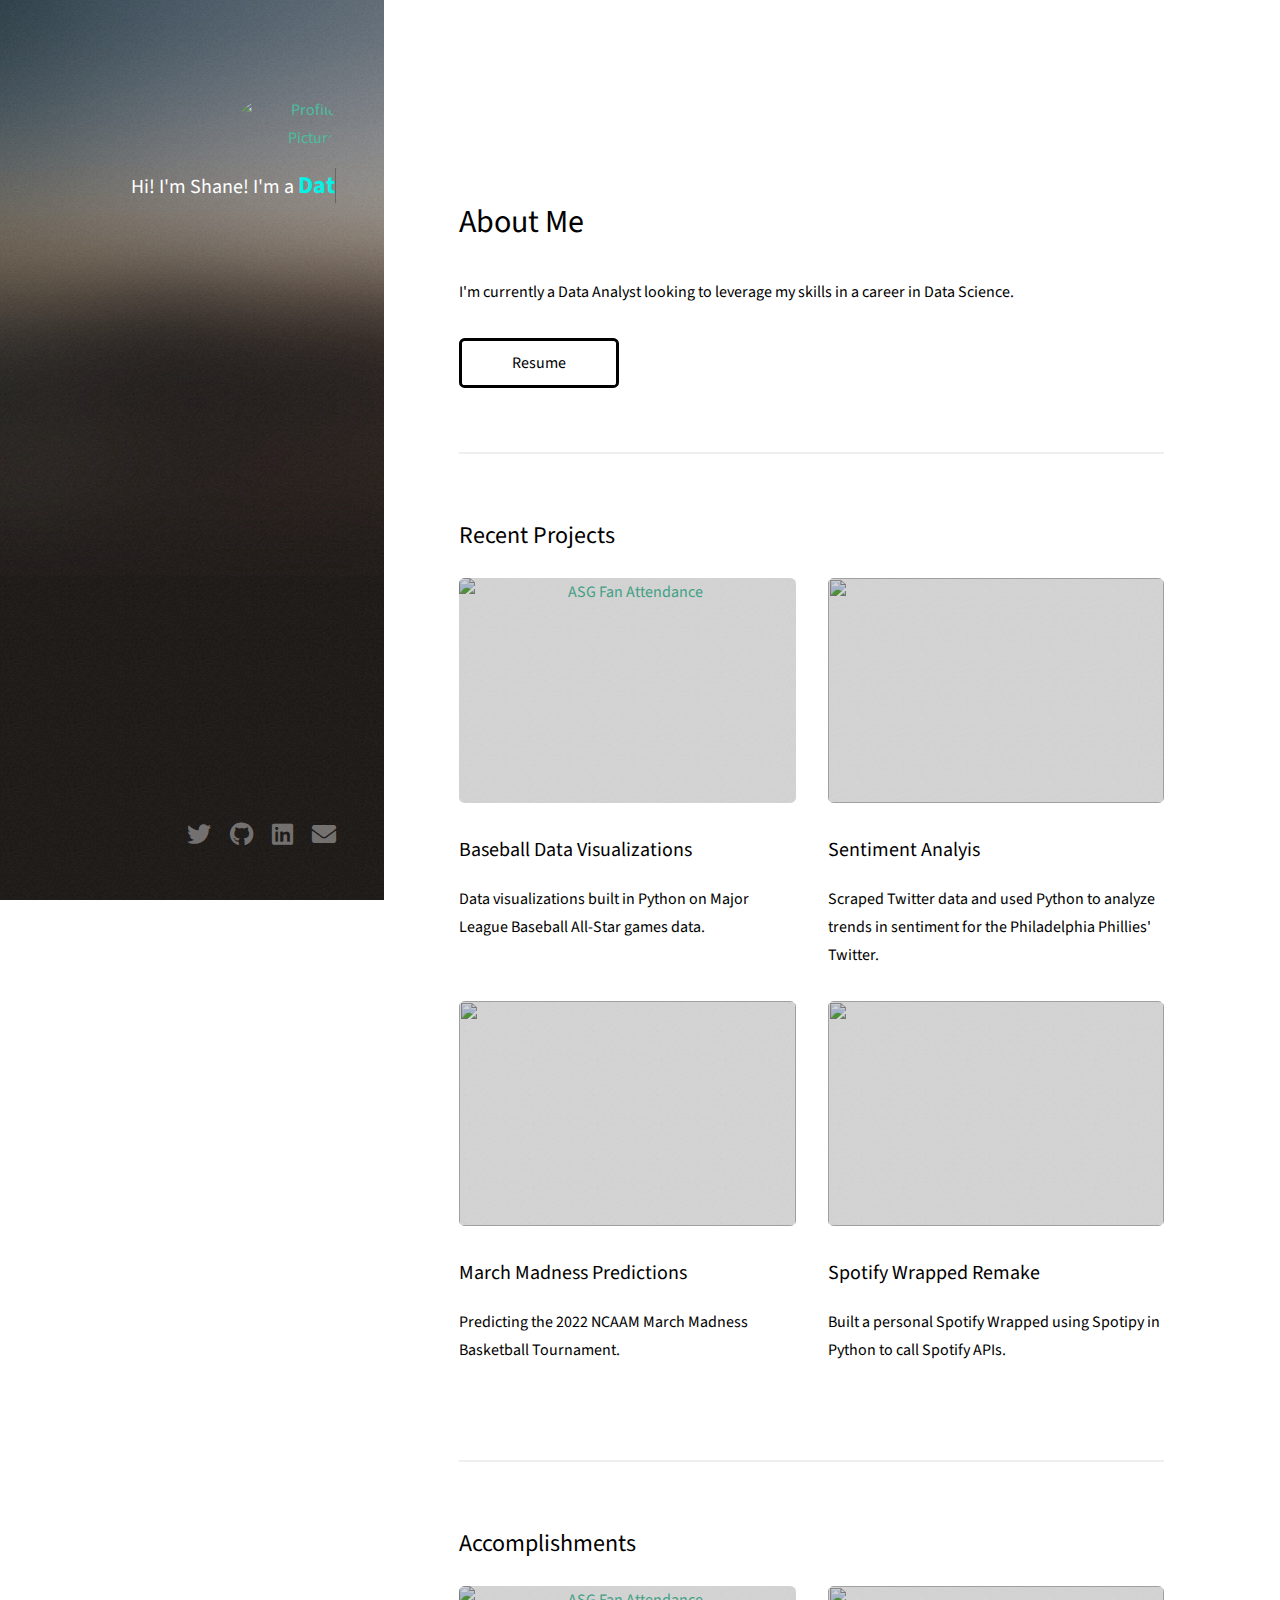
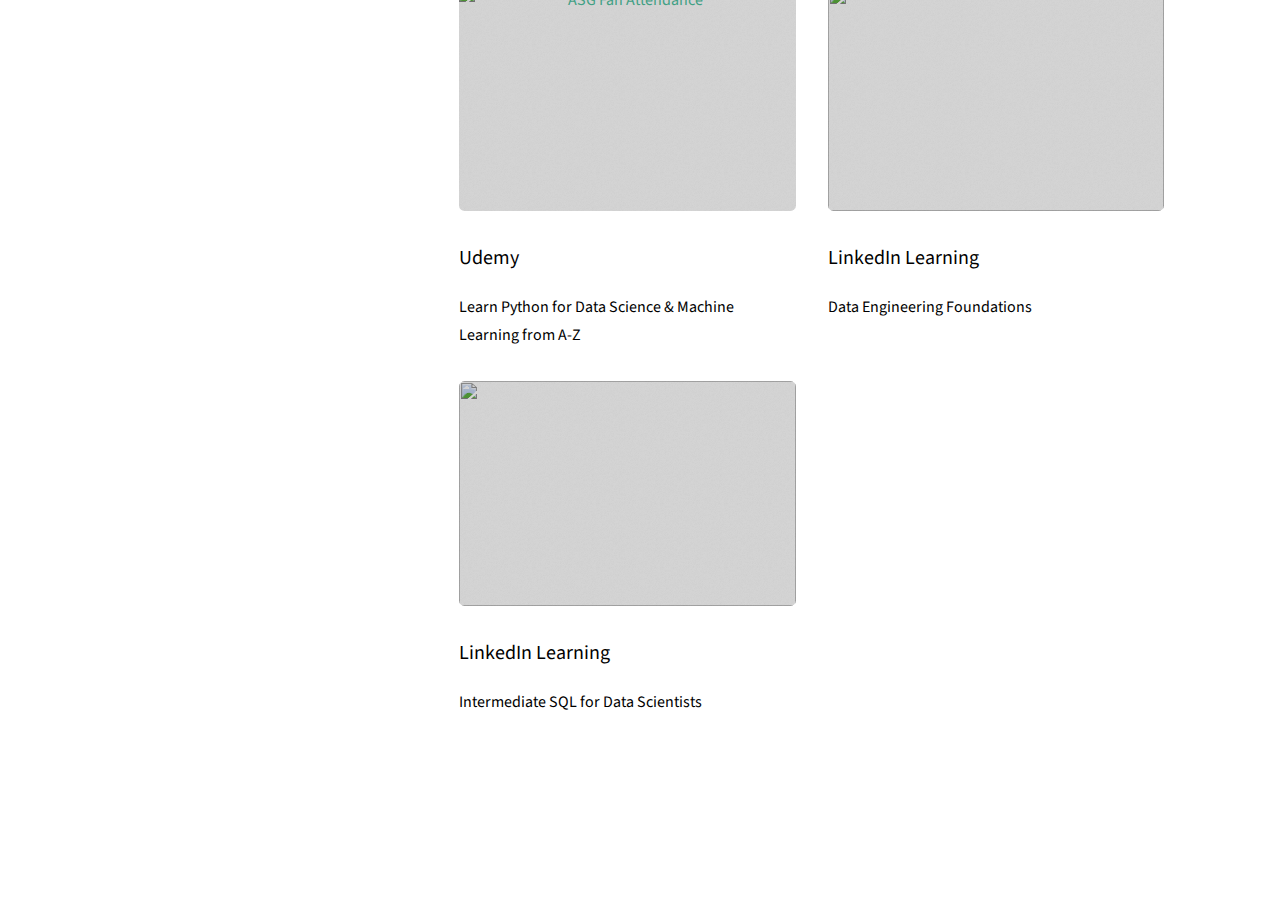
==== commit 0b2f601f: "Update index.html" ====
--- a/index.html
+++ b/index.html
@@ -81,18 +81,18 @@
 									<p>Learn Python for Data Science & Machine Learning from A-Z</p>
 								</article>
 								<article class="col-6 col-12-xsmall">
-									<a href="https://github.com/spolicano/spolicano.github.io/blob/79216327dc20e41c452032391e0192d7354d523f/CertificateOfCompletion_Data%20Engineering%20Foundations.pdf" class="image fit thumb"><img src="https://raw.githubusercontent.com/spolicano/spolicano.github.io/main/CertificateOfCompletion_Data%20Engineering%20Foundations1024_1.jpg" alt="" width="500" height="225"/></a>
+									<a href="https://github.com/spolicano/spolicano.github.io/blob/79216327dc20e41c452032391e0192d7354d523f/CertificateOfCompletion_Data%20Engineering%20Foundations.pdf" class="image fit thumb" target="_blank"><img src="https://raw.githubusercontent.com/spolicano/spolicano.github.io/main/CertificateOfCompletion_Data%20Engineering%20Foundations1024_1.jpg" alt="" width="500" height="225"/></a>
 									<h3>LinkedIn Learning</h3>
 									<p>Data Engineering Foundations</p>
 								</article>
 								<article class="col-6 col-12-xsmall">
-									<a href="https://github.com/spolicano/spolicano.github.io/blob/79216327dc20e41c452032391e0192d7354d523f/CertificateOfCompletion_Intermediate%20SQL%20for%20Data%20Scientists.pdf" class="image fit thumb"><img src="https://raw.githubusercontent.com/spolicano/spolicano.github.io/main/CertificateOfCompletion_Intermediate%20SQL%20for%20Data%20Scientists1024_1.jpg" alt=""  width="500" height="225"/></a>
+									<a href="https://github.com/spolicano/spolicano.github.io/blob/79216327dc20e41c452032391e0192d7354d523f/CertificateOfCompletion_Intermediate%20SQL%20for%20Data%20Scientists.pdf" class="image fit thumb" target="_blank"><img src="https://raw.githubusercontent.com/spolicano/spolicano.github.io/main/CertificateOfCompletion_Intermediate%20SQL%20for%20Data%20Scientists1024_1.jpg" alt=""  width="500" height="225"/></a>
 									<h3>LinkedIn Learning</h3>
 									<p>Intermediate SQL for Data Scientists</p>
 								</article>
 							</div>
 						</section>
--->
+
 				<!-- Three -->
 <!--
 					<section id="three">
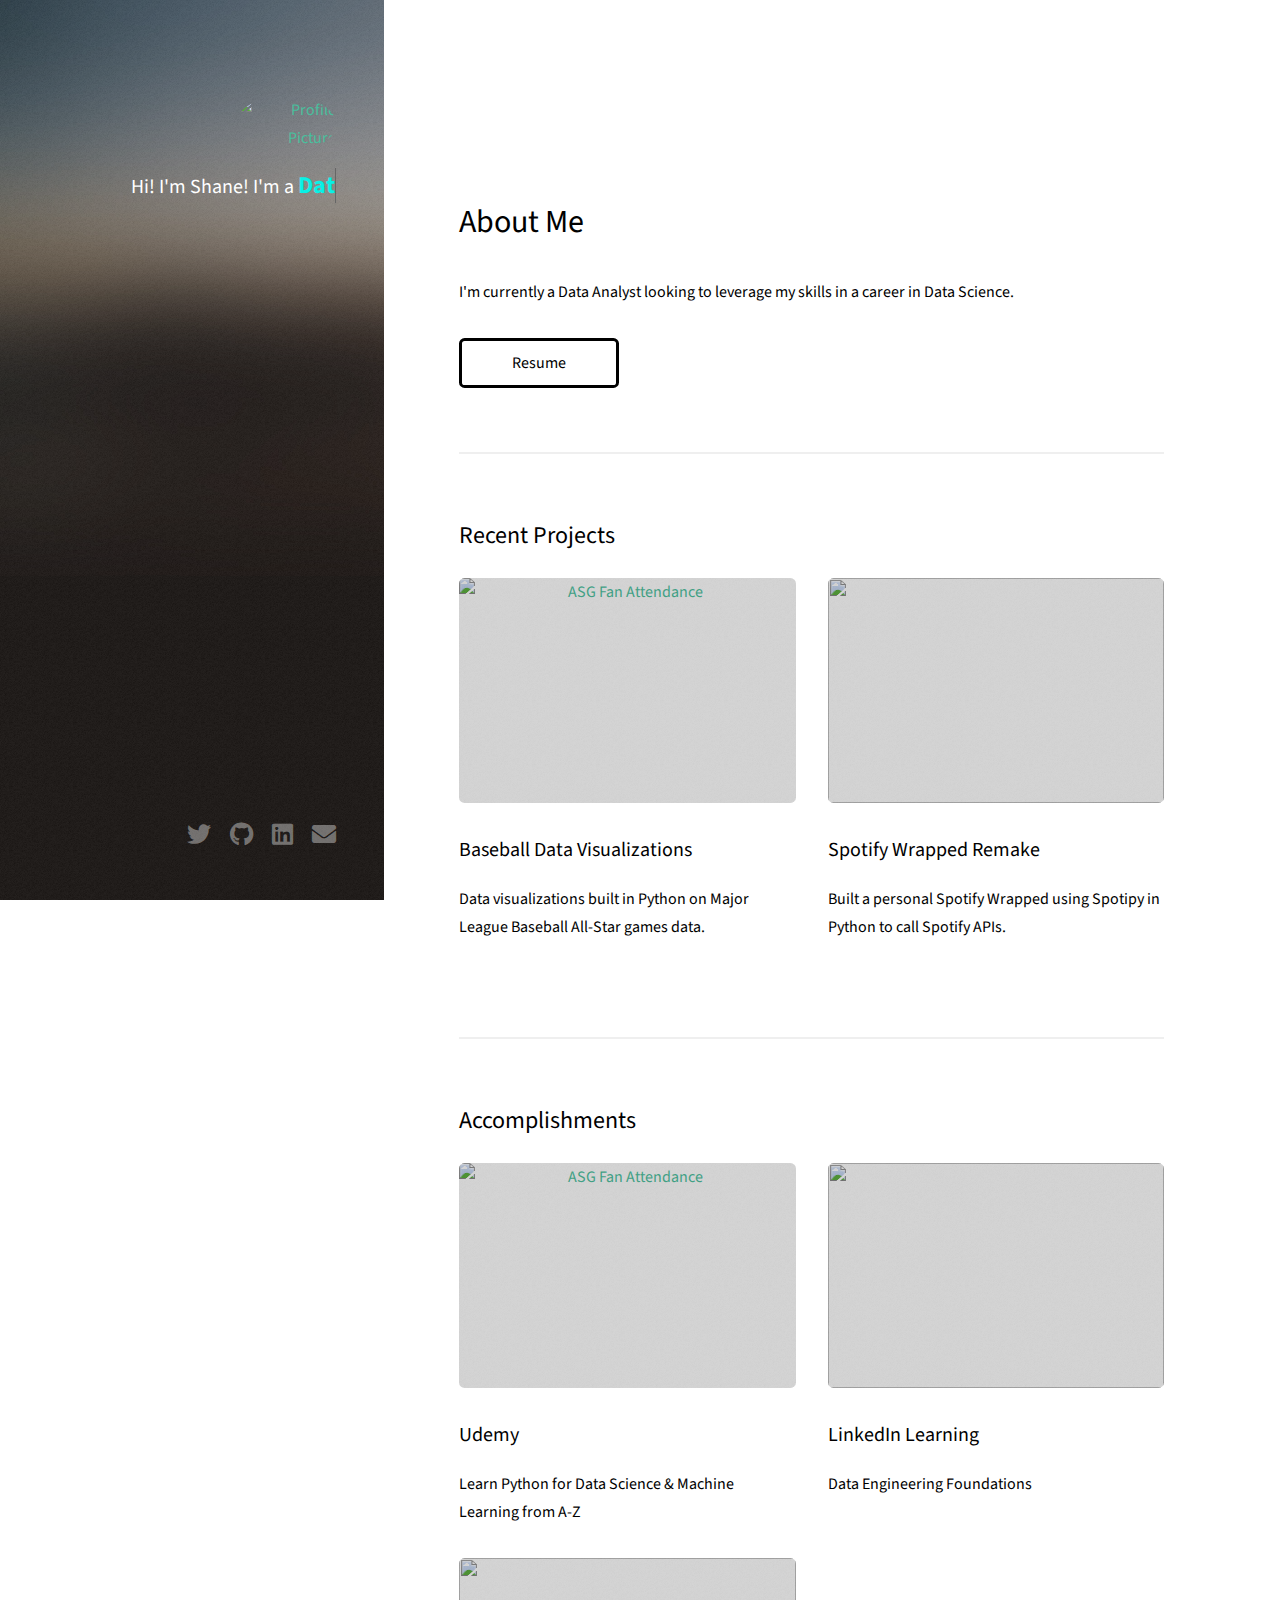
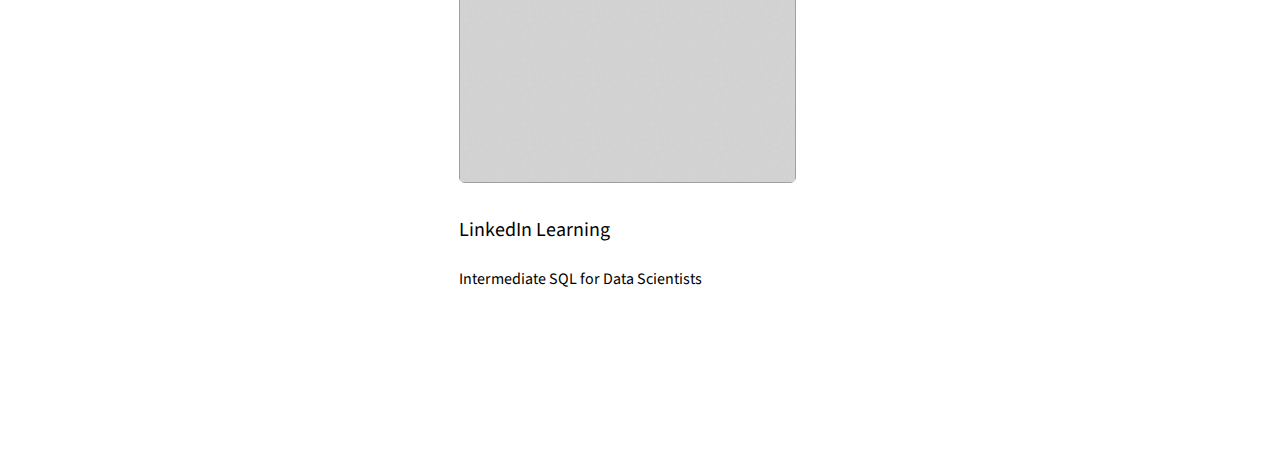
==== commit 0da81abf: "Update index.html" ====
--- a/index.html
+++ b/index.html
@@ -54,7 +54,7 @@
 								<h3>Baseball Data Visualizations</h3>
 								<p>Data visualizations built in Python on Major League Baseball All-Star games data.</p>
 							</article>
-							<article class="col-6 col-12-xsmall">
+							<!--<article class="col-6 col-12-xsmall">
 								<a href="images/fulls/02.jpg" class="image fit thumb" target="_blank"><img src="C:\Users\fps_r\Downloads\Construct.png" alt="" width="500" height="225"/></a>
 								<h3>Sentiment Analyis</h3>
 								<p>Scraped Twitter data and used Python to analyze trends in sentiment for the Philadelphia Phillies' Twitter.</p>
@@ -63,7 +63,7 @@
 								<a href="images/fulls/03.jpg" class="image fit thumb" target="_blank"> <img src="C:\Users\fps_r\Downloads\Construct.png" alt=""  width="500" height="225"/></a>
 								<h3>March Madness Predictions</h3>
 								<p>Predicting the 2022 NCAAM March Madness Basketball Tournament.</p>
-							</article>
+							</article> -->
 							<article class="col-6 col-12-xsmall">
 								<a href="https://github.com/spolicano/reWrapped" class="image fit thumb" target="_blank"><img src="https://raw.githubusercontent.com/spolicano/spolicano.github.io/main/images/spotifyapi.png" alt=""  width="500" height="225" /></a>
 								<h3>Spotify Wrapped Remake</h3>
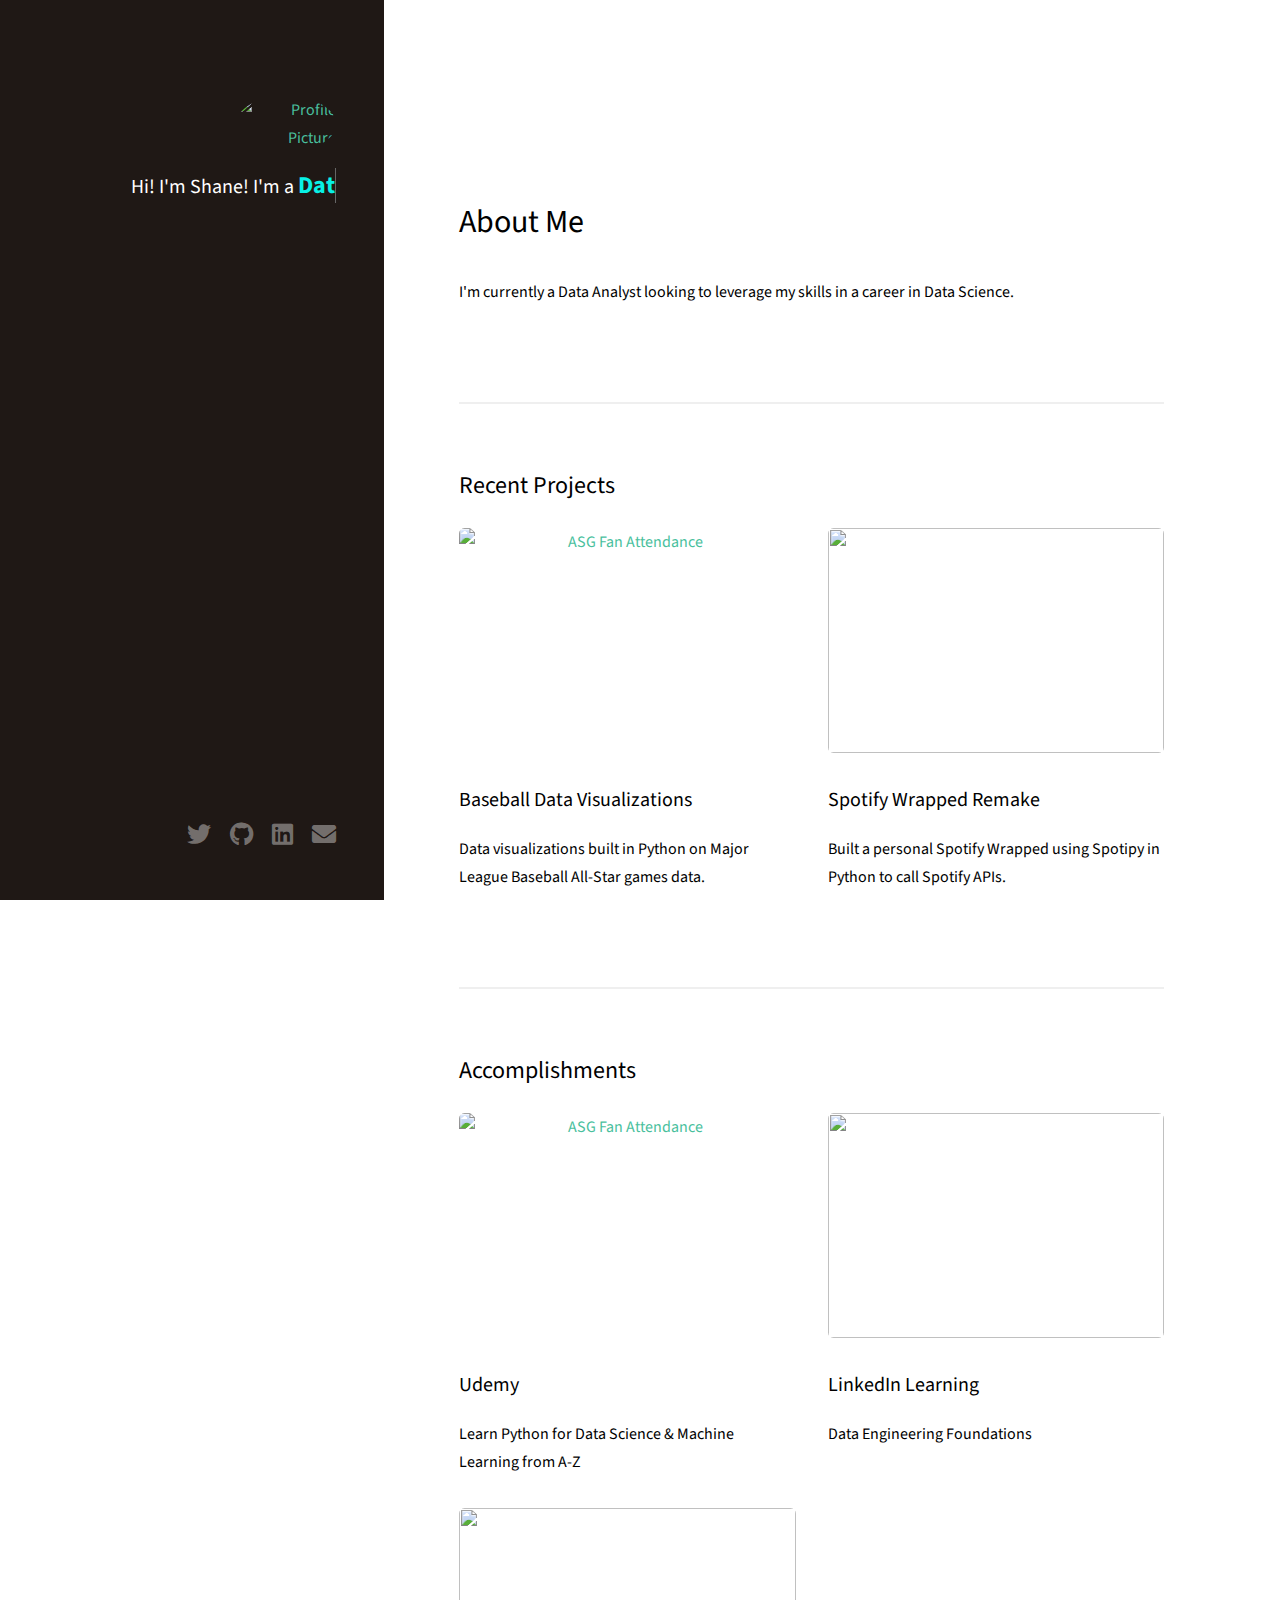
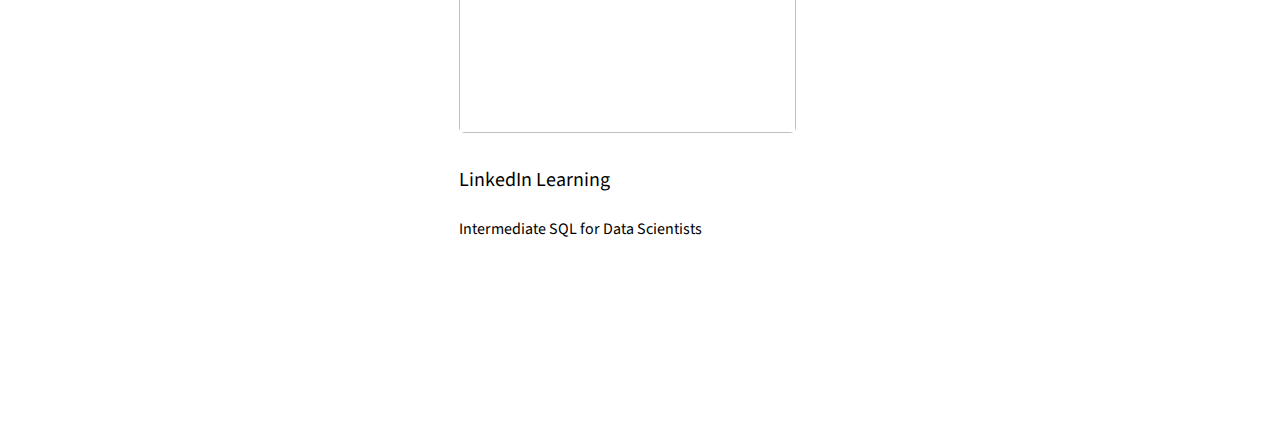
==== commit e6495363: "Update index.html" ====
--- a/index.html
+++ b/index.html
@@ -41,8 +41,8 @@
 						</header>
 						<p>I'm currently a Data Analyst looking to leverage my skills in a career in Data Science.</p>
 						<ul class="actions">
-							<li><a href="https://github.com/spolicano/spolicano.github.io/blob/16c123b2b9a8238ff20d6bd45529a559c0c3f3e8/Shane%20Policano_Resume_2022.pdf" class="button" target="_blank" rel="noopener noreferrer">Resume</a></li>
-						</ul>
+							<!--<li><a href="https://github.com/spolicano/spolicano.github.io/blob/16c123b2b9a8238ff20d6bd45529a559c0c3f3e8/Shane%20Policano_Resume_2022.pdf" class="button" target="_blank" rel="noopener noreferrer">Resume</a></li>
+				-->	</ul>
 					</section>
 
 				<!-- Two -->
--- a/assets/css/main.css
+++ b/assets/css/main.css
@@ -2065,7 +2065,7 @@
 			-webkit-transition: opacity 0.2s ease-in-out;
 			-ms-transition: opacity 0.2s ease-in-out;
 			transition: opacity 0.2s ease-in-out;
-			background: url("images/overlay.png");
+
 			border-radius: 0.35em;
 			content: '';
 			display: block;
@@ -2609,7 +2609,7 @@
 		justify-content: space-between;
 		background-color: #1f1815;
 		background-attachment: scroll,								scroll;
-		background-image: url("images/overlay.png"), url("../../images/bg.jpg");
+		
 		background-position: top left,							top left;
 		background-repeat: repeat,								no-repeat;
 		background-size: auto,								150%;
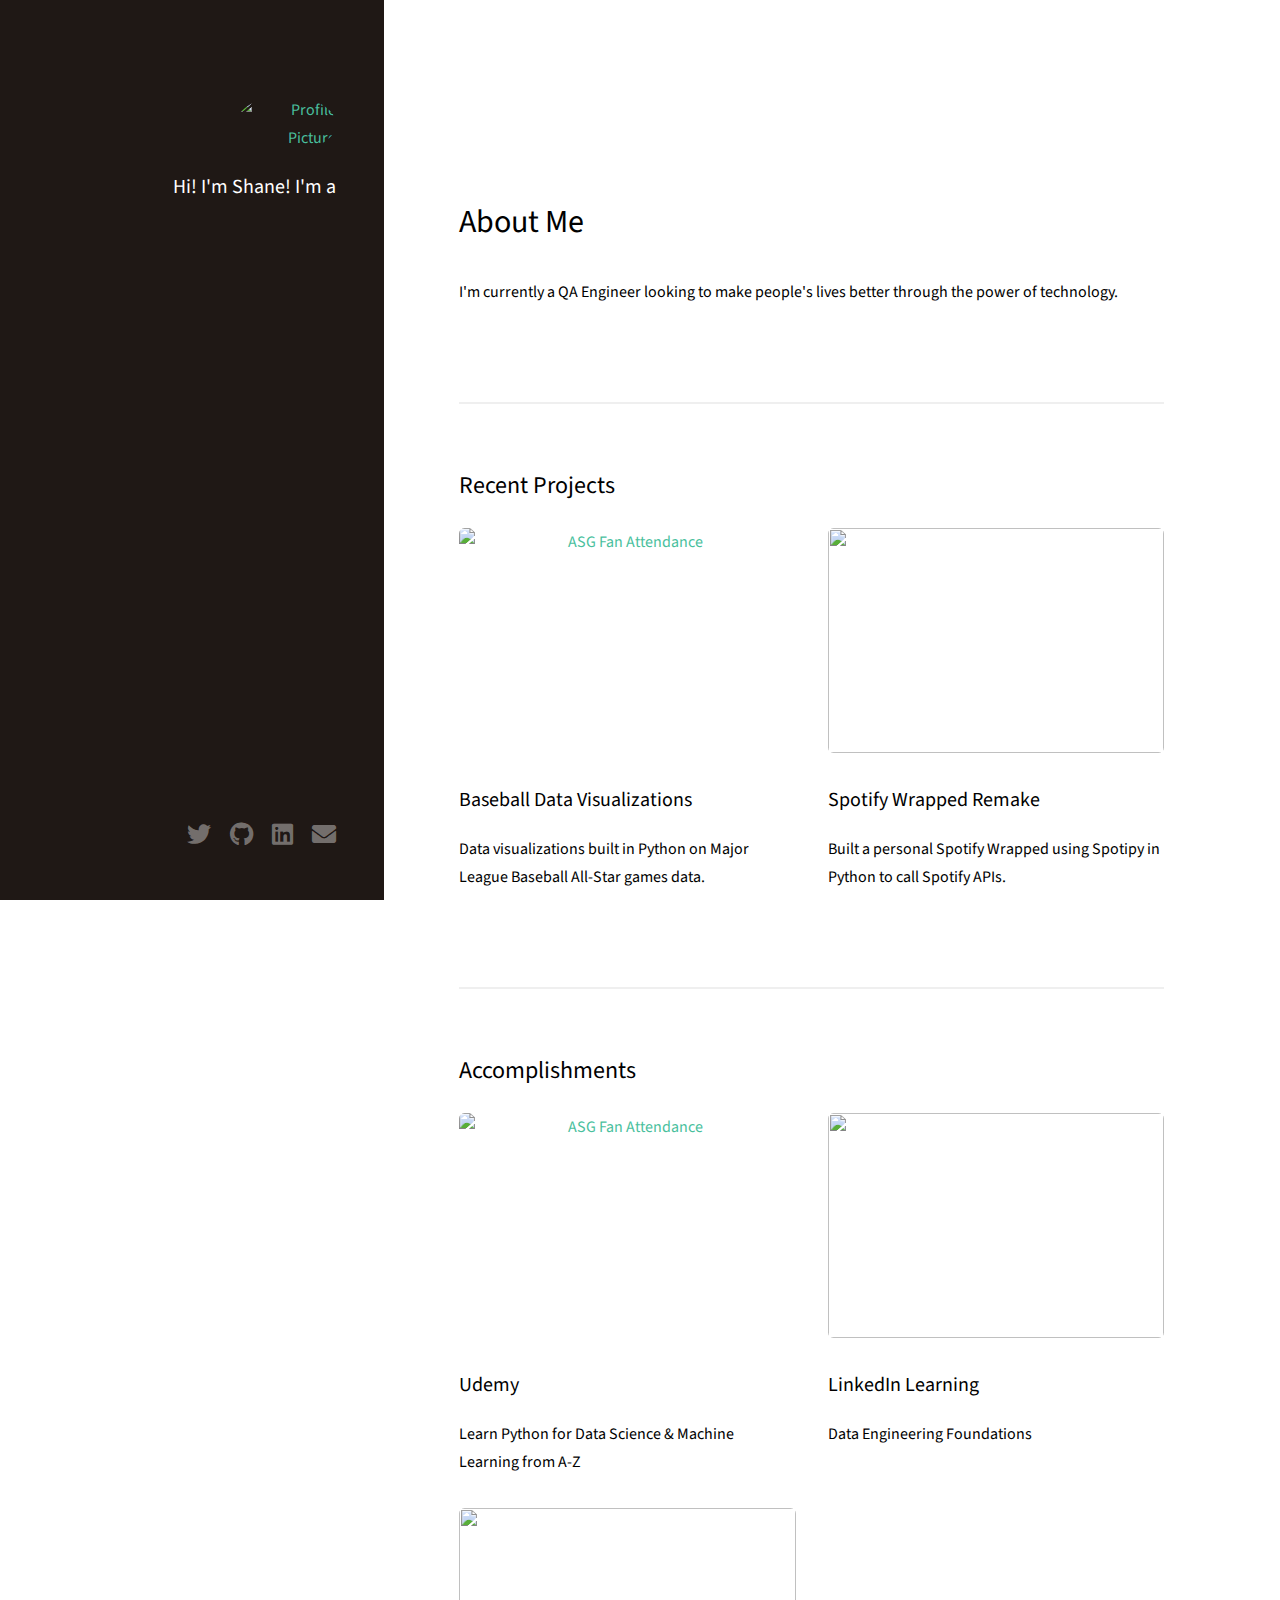
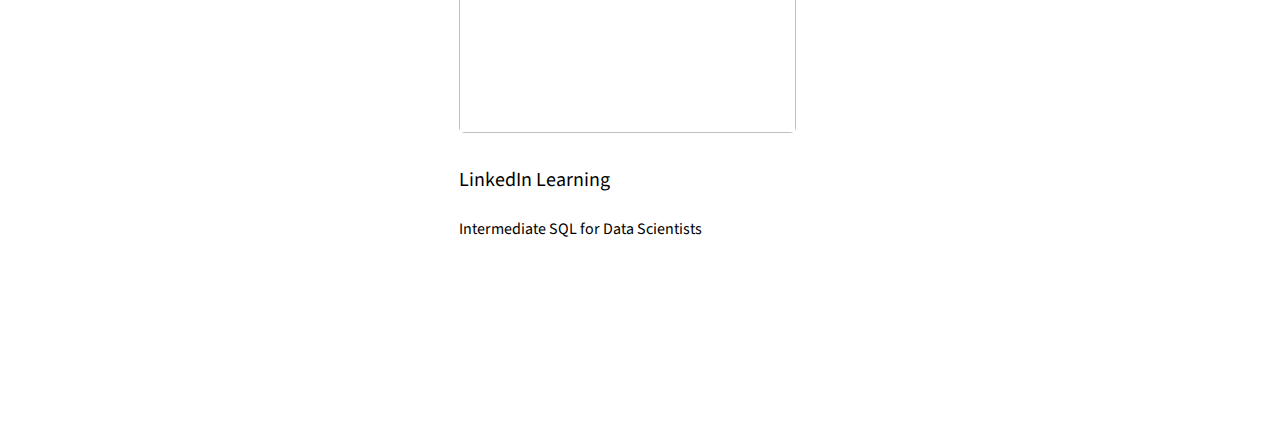
==== commit 766d777f: "basic portfolio updates" ====
--- a/index.html
+++ b/index.html
@@ -20,7 +20,7 @@
 							<span
 								class="txt-rotate"
 								data-period="2000"
-								data-rotate='[ "Data Analyst.", "Sports Fanatic.", "Techie.", "Traveller." ]'>
+								data-rotate='[ "QA Engineer.", "Data Obsesser", "Sports Fanatic.", "Techie.", "Traveller.". "Music Lover." ]'>
 							</span>
 						</h2>
 						</h1>
@@ -39,7 +39,7 @@
 						<header class="major">
 							<h2>About Me</h2>
 						</header>
-						<p>I'm currently a Data Analyst looking to leverage my skills in a career in Data Science.</p>
+						<p>I'm currently a QA Engineer looking to make people's lives better through the power of technology.</p>
 						<ul class="actions">
 							<!--<li><a href="https://github.com/spolicano/spolicano.github.io/blob/16c123b2b9a8238ff20d6bd45529a559c0c3f3e8/Shane%20Policano_Resume_2022.pdf" class="button" target="_blank" rel="noopener noreferrer">Resume</a></li>
 				-->	</ul>
@@ -93,375 +93,6 @@
 							</div>
 						</section>
 
-				<!-- Three -->
-<!--
-					<section id="three">
-						<h2>Hobbies</h2>
-							<div id="slideshow">
-								<div>
-									<img src="https://encrypted-tbn0.gstatic.com/images?q=tbn:ANd9GcQyIpAt8211_DCp5rMAVhu-RQIe9gTu_r9piw&usqp=CAU">
-								</div>
-								<div>
-									<img src="https://images.hdqwalls.com/download/best-nature-image-1440x900.jpg">
-								</div>
-								<div>
-									Placeholder stuff. This section could be show personal creative hobbies/non technical stuff.
-								</div>
-							</div>
-					</section> -->
-						<!--
-						<div class="row">
-							<div class="col-8 col-12-small">
-								<form method="post" action="#">
-									<div class="row gtr-uniform gtr-50">
-										<div class="col-6 col-12-xsmall"><input type="text" name="name" id="name" placeholder="Name" /></div>
-										<div class="col-6 col-12-xsmall"><input type="email" name="email" id="email" placeholder="Email" /></div>
-										<div class="col-12"><textarea name="message" id="message" placeholder="Message" rows="4"></textarea></div>
-									</div>
-								</form>
-								<ul class="actions">
-									<li><input type="submit" value="Send Message" /></li>
-								</ul>
-							</div>
-							<div class="col-4 col-12-small">
-								<ul class="labeled-icons">
-									<li>
-										<h3 class="icon solid fa-home"><span class="label">Address</span></h3>
-										Brookline, MA 02445<br />
-										United States
-									</li>
-									<li>
-										<h3 class="icon solid fa-mobile-alt"><span class="label">Phone</span></h3>
-										(201) 410-9104
-									</li>
-									<li>
-										<h3 class="icon solid fa-envelope"><span class="label">Email</span></h3>
-										<a href="#">scpolicano@gmail.com</a>
-									</li>
-								</ul>
-							</div>
-						</div>
-					</section> -->
-
-
-				<!-- Four -->
-				<!--
-					<section id="four">
-						<h2>Elements</h2>
-
-						<section>
-							<h4>Text</h4>
-							<p>This is <b>bold</b> and this is <strong>strong</strong>. This is <i>italic</i> and this is <em>emphasized</em>.
-							This is <sup>superscript</sup> text and this is <sub>subscript</sub> text.
-							This is <u>underlined</u> and this is code: <code>for (;;) { ... }</code>. Finally, <a href="#">this is a link</a>.</p>
-							<hr />
-							<header>
-								<h4>Heading with a Subtitle</h4>
-								<p>Lorem ipsum dolor sit amet nullam id egestas urna aliquam</p>
-							</header>
-							<p>Nunc lacinia ante nunc ac lobortis. Interdum adipiscing gravida odio porttitor sem non mi integer non faucibus ornare mi ut ante amet placerat aliquet. Volutpat eu sed ante lacinia sapien lorem accumsan varius montes viverra nibh in adipiscing blandit tempus accumsan.</p>
-							<header>
-								<h5>Heading with a Subtitle</h5>
-								<p>Lorem ipsum dolor sit amet nullam id egestas urna aliquam</p>
-							</header>
-							<p>Nunc lacinia ante nunc ac lobortis. Interdum adipiscing gravida odio porttitor sem non mi integer non faucibus ornare mi ut ante amet placerat aliquet. Volutpat eu sed ante lacinia sapien lorem accumsan varius montes viverra nibh in adipiscing blandit tempus accumsan.</p>
-							<hr />
-							<h2>Heading Level 2</h2>
-							<h3>Heading Level 3</h3>
-							<h4>Heading Level 4</h4>
-							<h5>Heading Level 5</h5>
-							<h6>Heading Level 6</h6>
-							<hr />
-							<h5>Blockquote</h5>
-							<blockquote>Fringilla nisl. Donec accumsan interdum nisi, quis tincidunt felis sagittis eget tempus euismod. Vestibulum ante ipsum primis in faucibus vestibulum. Blandit adipiscing eu felis iaculis volutpat ac adipiscing accumsan faucibus. Vestibulum ante ipsum primis in faucibus lorem ipsum dolor sit amet nullam adipiscing eu felis.</blockquote>
-							<h5>Preformatted</h5>
-							<pre><code>i = 0;
-
-while (!deck.isInOrder()) {
-print 'Iteration ' + i;
-deck.shuffle();
-i++;
-}
-
-print 'It took ' + i + ' iterations to sort the deck.';</code></pre>
-						</section>
-
-						<section>
-							<h4>Lists</h4>
-							<div class="row">
-								<div class="col-6 col-12-xsmall">
-									<h5>Unordered</h5>
-									<ul>
-										<li>Dolor pulvinar etiam magna etiam.</li>
-										<li>Sagittis adipiscing lorem eleifend.</li>
-										<li>Felis enim feugiat dolore viverra.</li>
-									</ul>
-									<h5>Alternate</h5>
-									<ul class="alt">
-										<li>Dolor pulvinar etiam magna etiam.</li>
-										<li>Sagittis adipiscing lorem eleifend.</li>
-										<li>Felis enim feugiat dolore viverra.</li>
-									</ul>
-								</div>
-								<div class="col-6 col-12-xsmall">
-									<h5>Ordered</h5>
-									<ol>
-										<li>Dolor pulvinar etiam magna etiam.</li>
-										<li>Etiam vel felis at lorem sed viverra.</li>
-										<li>Felis enim feugiat dolore viverra.</li>
-										<li>Dolor pulvinar etiam magna etiam.</li>
-										<li>Etiam vel felis at lorem sed viverra.</li>
-										<li>Felis enim feugiat dolore viverra.</li>
-									</ol>
-									<h5>Icons</h5>
-									<ul class="icons">
-										<li><a href="#" class="icon brands fa-twitter"><span class="label">Twitter</span></a></li>
-										<li><a href="#" class="icon brands fa-facebook-f"><span class="label">Facebook</span></a></li>
-										<li><a href="#" class="icon brands fa-instagram"><span class="label">Instagram</span></a></li>
-										<li><a href="#" class="icon brands fa-github"><span class="label">Github</span></a></li>
-										<li><a href="#" class="icon brands fa-dribbble"><span class="label">Dribbble</span></a></li>
-										<li><a href="#" class="icon brands fa-tumblr"><span class="label">Tumblr</span></a></li>
-									</ul>
-								</div>
-							</div>
-							<h5>Actions</h5>
-							<ul class="actions">
-								<li><a href="#" class="button primary">Default</a></li>
-								<li><a href="#" class="button">Default</a></li>
-							</ul>
-							<ul class="actions small">
-								<li><a href="#" class="button primary small">Small</a></li>
-								<li><a href="#" class="button small">Small</a></li>
-							</ul>
-							<div class="row">
-								<div class="col-6 col-12-small">
-									<ul class="actions stacked">
-										<li><a href="#" class="button primary">Default</a></li>
-										<li><a href="#" class="button">Default</a></li>
-									</ul>
-								</div>
-								<div class="col-6 col-12-small">
-									<ul class="actions stacked">
-										<li><a href="#" class="button primary small">Small</a></li>
-										<li><a href="#" class="button small">Small</a></li>
-									</ul>
-								</div>
-								<div class="col-6 col-12-small">
-									<ul class="actions stacked">
-										<li><a href="#" class="button primary fit">Default</a></li>
-										<li><a href="#" class="button fit">Default</a></li>
-									</ul>
-								</div>
-								<div class="col-6 col-12-small">
-									<ul class="actions stacked">
-										<li><a href="#" class="button primary small fit">Small</a></li>
-										<li><a href="#" class="button small fit">Small</a></li>
-									</ul>
-								</div>
-							</div>
-						</section>
-
-						<section>
-							<h4>Table</h4>
-							<h5>Default</h5>
-							<div class="table-wrapper">
-								<table>
-									<thead>
-										<tr>
-											<th>Name</th>
-											<th>Description</th>
-											<th>Price</th>
-										</tr>
-									</thead>
-									<tbody>
-										<tr>
-											<td>Item One</td>
-											<td>Ante turpis integer aliquet porttitor.</td>
-											<td>29.99</td>
-										</tr>
-										<tr>
-											<td>Item Two</td>
-											<td>Vis ac commodo adipiscing arcu aliquet.</td>
-											<td>19.99</td>
-										</tr>
-										<tr>
-											<td>Item Three</td>
-											<td> Morbi faucibus arcu accumsan lorem.</td>
-											<td>29.99</td>
-										</tr>
-										<tr>
-											<td>Item Four</td>
-											<td>Vitae integer tempus condimentum.</td>
-											<td>19.99</td>
-										</tr>
-										<tr>
-											<td>Item Five</td>
-											<td>Ante turpis integer aliquet porttitor.</td>
-											<td>29.99</td>
-										</tr>
-									</tbody>
-									<tfoot>
-										<tr>
-											<td colspan="2"></td>
-											<td>100.00</td>
-										</tr>
-									</tfoot>
-								</table>
-							</div>
-
-							<h5>Alternate</h5>
-							<div class="table-wrapper">
-								<table class="alt">
-									<thead>
-										<tr>
-											<th>Name</th>
-											<th>Description</th>
-											<th>Price</th>
-										</tr>
-									</thead>
-									<tbody>
-										<tr>
-											<td>Item One</td>
-											<td>Ante turpis integer aliquet porttitor.</td>
-											<td>29.99</td>
-										</tr>
-										<tr>
-											<td>Item Two</td>
-											<td>Vis ac commodo adipiscing arcu aliquet.</td>
-											<td>19.99</td>
-										</tr>
-										<tr>
-											<td>Item Three</td>
-											<td> Morbi faucibus arcu accumsan lorem.</td>
-											<td>29.99</td>
-										</tr>
-										<tr>
-											<td>Item Four</td>
-											<td>Vitae integer tempus condimentum.</td>
-											<td>19.99</td>
-										</tr>
-										<tr>
-											<td>Item Five</td>
-											<td>Ante turpis integer aliquet porttitor.</td>
-											<td>29.99</td>
-										</tr>
-									</tbody>
-									<tfoot>
-										<tr>
-											<td colspan="2"></td>
-											<td>100.00</td>
-										</tr>
-									</tfoot>
-								</table>
-							</div>
-						</section>
-
-						<section>
-							<h4>Buttons</h4>
-							<ul class="actions">
-								<li><a href="#" class="button primary">Primary</a></li>
-								<li><a href="#" class="button">Default</a></li>
-							</ul>
-							<ul class="actions">
-								<li><a href="#" class="button large">Large</a></li>
-								<li><a href="#" class="button">Default</a></li>
-								<li><a href="#" class="button small">Small</a></li>
-							</ul>
-							<ul class="actions fit">
-								<li><a href="#" class="button primary fit">Fit</a></li>
-								<li><a href="#" class="button fit">Fit</a></li>
-							</ul>
-							<ul class="actions fit small">
-								<li><a href="#" class="button primary fit small">Fit + Small</a></li>
-								<li><a href="#" class="button fit small">Fit + Small</a></li>
-							</ul>
-							<ul class="actions">
-								<li><a href="#" class="button primary icon solid fa-download">Icon</a></li>
-								<li><a href="#" class="button icon solid fa-download">Icon</a></li>
-							</ul>
-							<ul class="actions">
-								<li><span class="button primary disabled">Primary</span></li>
-								<li><span class="button disabled">Default</span></li>
-							</ul>
-						</section>
-
-						<section>
-							<h4>Form</h4>
-							<form method="post" action="#">
-								<div class="row gtr-uniform gtr-50">
-									<div class="col-6 col-12-xsmall">
-										<input type="text" name="demo-name" id="demo-name" value="" placeholder="Name" />
-									</div>
-									<div class="col-6 col-12-xsmall">
-										<input type="email" name="demo-email" id="demo-email" value="" placeholder="Email" />
-									</div>
-									<div class="col-12">
-										<select name="demo-category" id="demo-category">
-											<option value="">- Category -</option>
-											<option value="1">Manufacturing</option>
-											<option value="1">Shipping</option>
-											<option value="1">Administration</option>
-											<option value="1">Human Resources</option>
-										</select>
-									</div>
-									<div class="col-4 col-12-small">
-										<input type="radio" id="demo-priority-low" name="demo-priority" checked>
-										<label for="demo-priority-low">Low Priority</label>
-									</div>
-									<div class="col-4 col-12-small">
-										<input type="radio" id="demo-priority-normal" name="demo-priority">
-										<label for="demo-priority-normal">Normal Priority</label>
-									</div>
-									<div class="col-4 col-12-small">
-										<input type="radio" id="demo-priority-high" name="demo-priority">
-										<label for="demo-priority-high">High Priority</label>
-									</div>
-									<div class="col-6 col-12-small">
-										<input type="checkbox" id="demo-copy" name="demo-copy">
-										<label for="demo-copy">Email me a copy of this message</label>
-									</div>
-									<div class="col-6 col-12-small">
-										<input type="checkbox" id="demo-human" name="demo-human" checked>
-										<label for="demo-human">I am a human and not a robot</label>
-									</div>
-									<div class="col-12">
-										<textarea name="demo-message" id="demo-message" placeholder="Enter your message" rows="6"></textarea>
-									</div>
-									<div class="col-12">
-										<ul class="actions">
-											<li><input type="submit" value="Send Message" class="primary" /></li>
-											<li><input type="reset" value="Reset" /></li>
-										</ul>
-									</div>
-								</div>
-							</form>
-						</section>
-
-						<section>
-							<h4>Image</h4>
-							<h5>Fit</h5>
-							<div class="box alt">
-								<div class="row gtr-50 gtr-uniform">
-									<div class="col-12"><span class="image fit"><img src="images/fulls/05.jpg" alt="" /></span></div>
-									<div class="col-4"><span class="image fit"><img src="images/thumbs/01.jpg" alt="" /></span></div>
-									<div class="col-4"><span class="image fit"><img src="images/thumbs/02.jpg" alt="" /></span></div>
-									<div class="col-4"><span class="image fit"><img src="images/thumbs/03.jpg" alt="" /></span></div>
-									<div class="col-4"><span class="image fit"><img src="images/thumbs/04.jpg" alt="" /></span></div>
-									<div class="col-4"><span class="image fit"><img src="images/thumbs/05.jpg" alt="" /></span></div>
-									<div class="col-4"><span class="image fit"><img src="images/thumbs/06.jpg" alt="" /></span></div>
-									<div class="col-4"><span class="image fit"><img src="images/thumbs/03.jpg" alt="" /></span></div>
-									<div class="col-4"><span class="image fit"><img src="images/thumbs/02.jpg" alt="" /></span></div>
-									<div class="col-4"><span class="image fit"><img src="images/thumbs/01.jpg" alt="" /></span></div>
-								</div>
-							</div>
-							<h5>Left &amp; Right</h5>
-							<p><span class="image left"><img src="images/avatar.jpg" alt="" /></span>Fringilla nisl. Donec accumsan interdum nisi, quis tincidunt felis sagittis eget. tempus euismod. Vestibulum ante ipsum primis in faucibus vestibulum. Blandit adipiscing eu felis iaculis volutpat ac adipiscing accumsan eu faucibus. Integer ac pellentesque praesent tincidunt felis sagittis eget. tempus euismod. Vestibulum ante ipsum primis in faucibus vestibulum. Blandit adipiscing eu felis iaculis volutpat ac adipiscing accumsan eu faucibus. Integer ac pellentesque praesent. Donec accumsan interdum nisi, quis tincidunt felis sagittis eget. tempus euismod. Vestibulum ante ipsum primis in faucibus vestibulum. Blandit adipiscing eu felis iaculis volutpat ac adipiscing accumsan eu faucibus. Integer ac pellentesque praesent tincidunt felis sagittis eget. tempus euismod. Vestibulum ante ipsum primis in faucibus vestibulum. Blandit adipiscing eu felis iaculis volutpat ac adipiscing accumsan eu faucibus. Integer ac pellentesque praesent.</p>
-							<p><span class="image right"><img src="images/avatar.jpg" alt="" /></span>Fringilla nisl. Donec accumsan interdum nisi, quis tincidunt felis sagittis eget. tempus euismod. Vestibulum ante ipsum primis in faucibus vestibulum. Blandit adipiscing eu felis iaculis volutpat ac adipiscing accumsan eu faucibus. Integer ac pellentesque praesent tincidunt felis sagittis eget. tempus euismod. Vestibulum ante ipsum primis in faucibus vestibulum. Blandit adipiscing eu felis iaculis volutpat ac adipiscing accumsan eu faucibus. Integer ac pellentesque praesent. Donec accumsan interdum nisi, quis tincidunt felis sagittis eget. tempus euismod. Vestibulum ante ipsum primis in faucibus vestibulum. Blandit adipiscing eu felis iaculis volutpat ac adipiscing accumsan eu faucibus. Integer ac pellentesque praesent tincidunt felis sagittis eget. tempus euismod. Vestibulum ante ipsum primis in faucibus vestibulum. Blandit adipiscing eu felis iaculis volutpat ac adipiscing accumsan eu faucibus. Integer ac pellentesque praesent.</p>
-						</section>
-
-					</section>
-				-->
-
 			</div>
 
 		<!-- Footer -->
@@ -473,9 +104,6 @@
 						<li><a href="https://www.linkedin.com/in/shanepolicano/" class="icon brands fa-linkedin" target="_blank" rel="noopener noreferrer"><span class="label">LinkedIn</span></a></li>
 						<li><a href="#" class="icon solid fa-envelope" target="_blank" rel="noopener noreferrer"><span class="label">Email</span></a></li>
 					</ul>
-				<!-- 	<ul class="copyright">
-						<li>&copy; Untitled</li><li>Design: <a href="http://html5up.net">HTML5 UP</a></li>
-					</ul>-->
 				</div>
 			</footer>
 
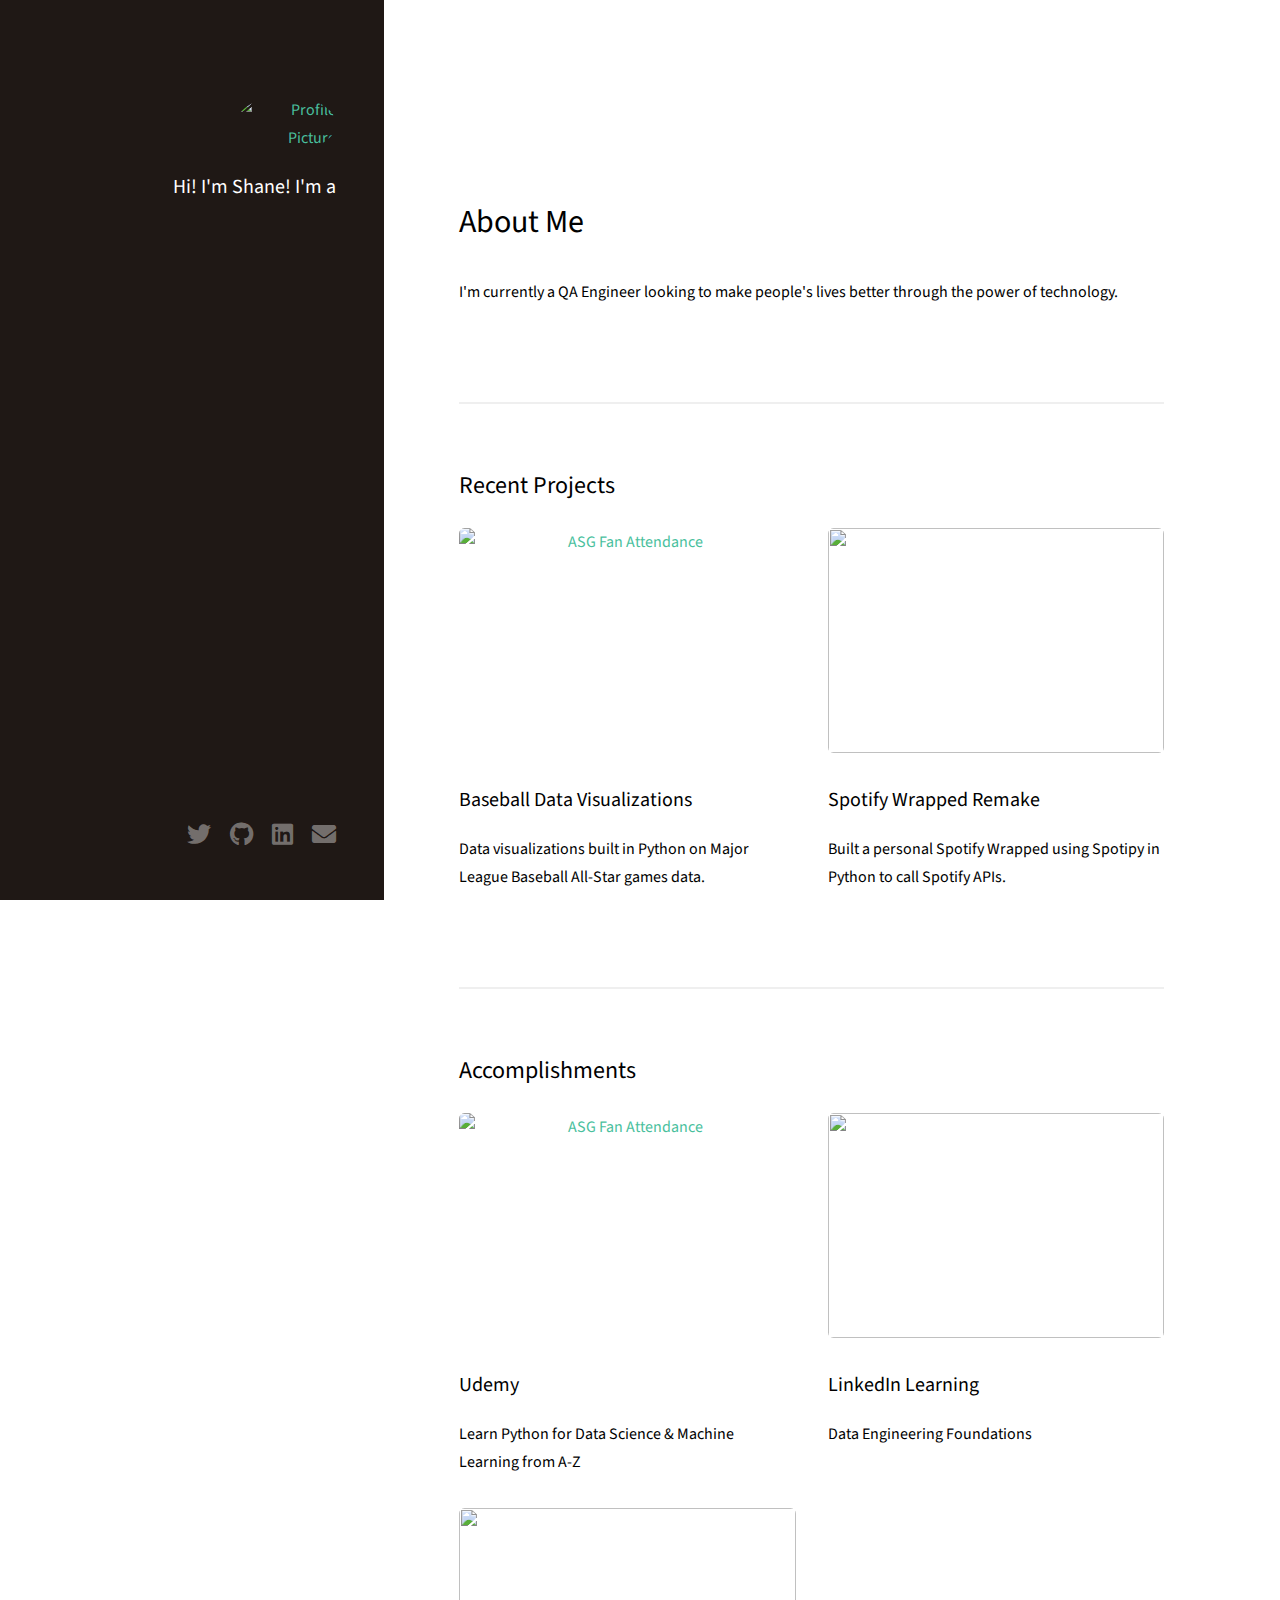
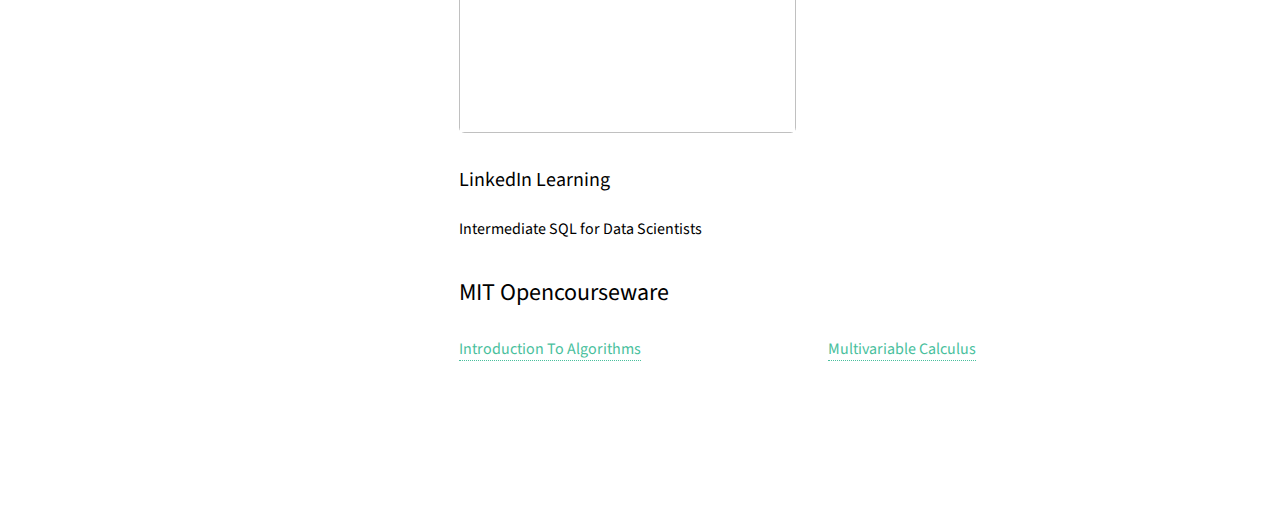
==== commit 23ef0c8e: "add mit opencourseware" ====
--- a/index.html
+++ b/index.html
@@ -20,7 +20,7 @@
 							<span
 								class="txt-rotate"
 								data-period="2000"
-								data-rotate='[ "QA Engineer.", "Data Obsesser", "Sports Fanatic.", "Techie.", "Traveller.". "Music Lover." ]'>
+								data-rotate='[ "QA Engineer.", "Data Obsesser.", "Sports Fanatic.", "Techie.", "Traveller.". "Music Lover." ]'>
 							</span>
 						</h2>
 						</h1>
@@ -90,6 +90,21 @@
 									<h3>LinkedIn Learning</h3>
 									<p>Intermediate SQL for Data Scientists</p>
 								</article>
+<!-- 								 Need to add linear algebra here
+<!-- 								<article class="col-6 col-12-xsmall">
+									<a href="https://github.com/spolicano/spolicano.github.io/blob/79216327dc20e41c452032391e0192d7354d523f/CertificateOfCompletion_Intermediate%20SQL%20for%20Data%20Scientists.pdf" class="image fit thumb" target="_blank"><img src="https://raw.githubusercontent.com/spolicano/spolicano.github.io/main/CertificateOfCompletion_Intermediate%20SQL%20for%20Data%20Scientists1024_1.jpg" alt=""  width="500" height="225"/></a>
+									<h3>LinkedIn Learning</h3>
+									<p>Intermediate SQL for Data Scientists</p>
+								</article> -->
+							</div>
+							<h2>MIT Opencourseware</h2>
+							<div class="row">
+								<article class="col-6 col-12-xsmall">
+									<a href="https://ocw.mit.edu/courses/6-006-introduction-to-algorithms-spring-2020/">Introduction To Algorithms </a>
+								</article>
+								<article class="col-6 col-12-xsmall">
+									<a href="https://ocw.mit.edu/courses/18-02sc-multivariable-calculus-fall-2010/">Multivariable Calculus </a>
+								</article>
 							</div>
 						</section>
 
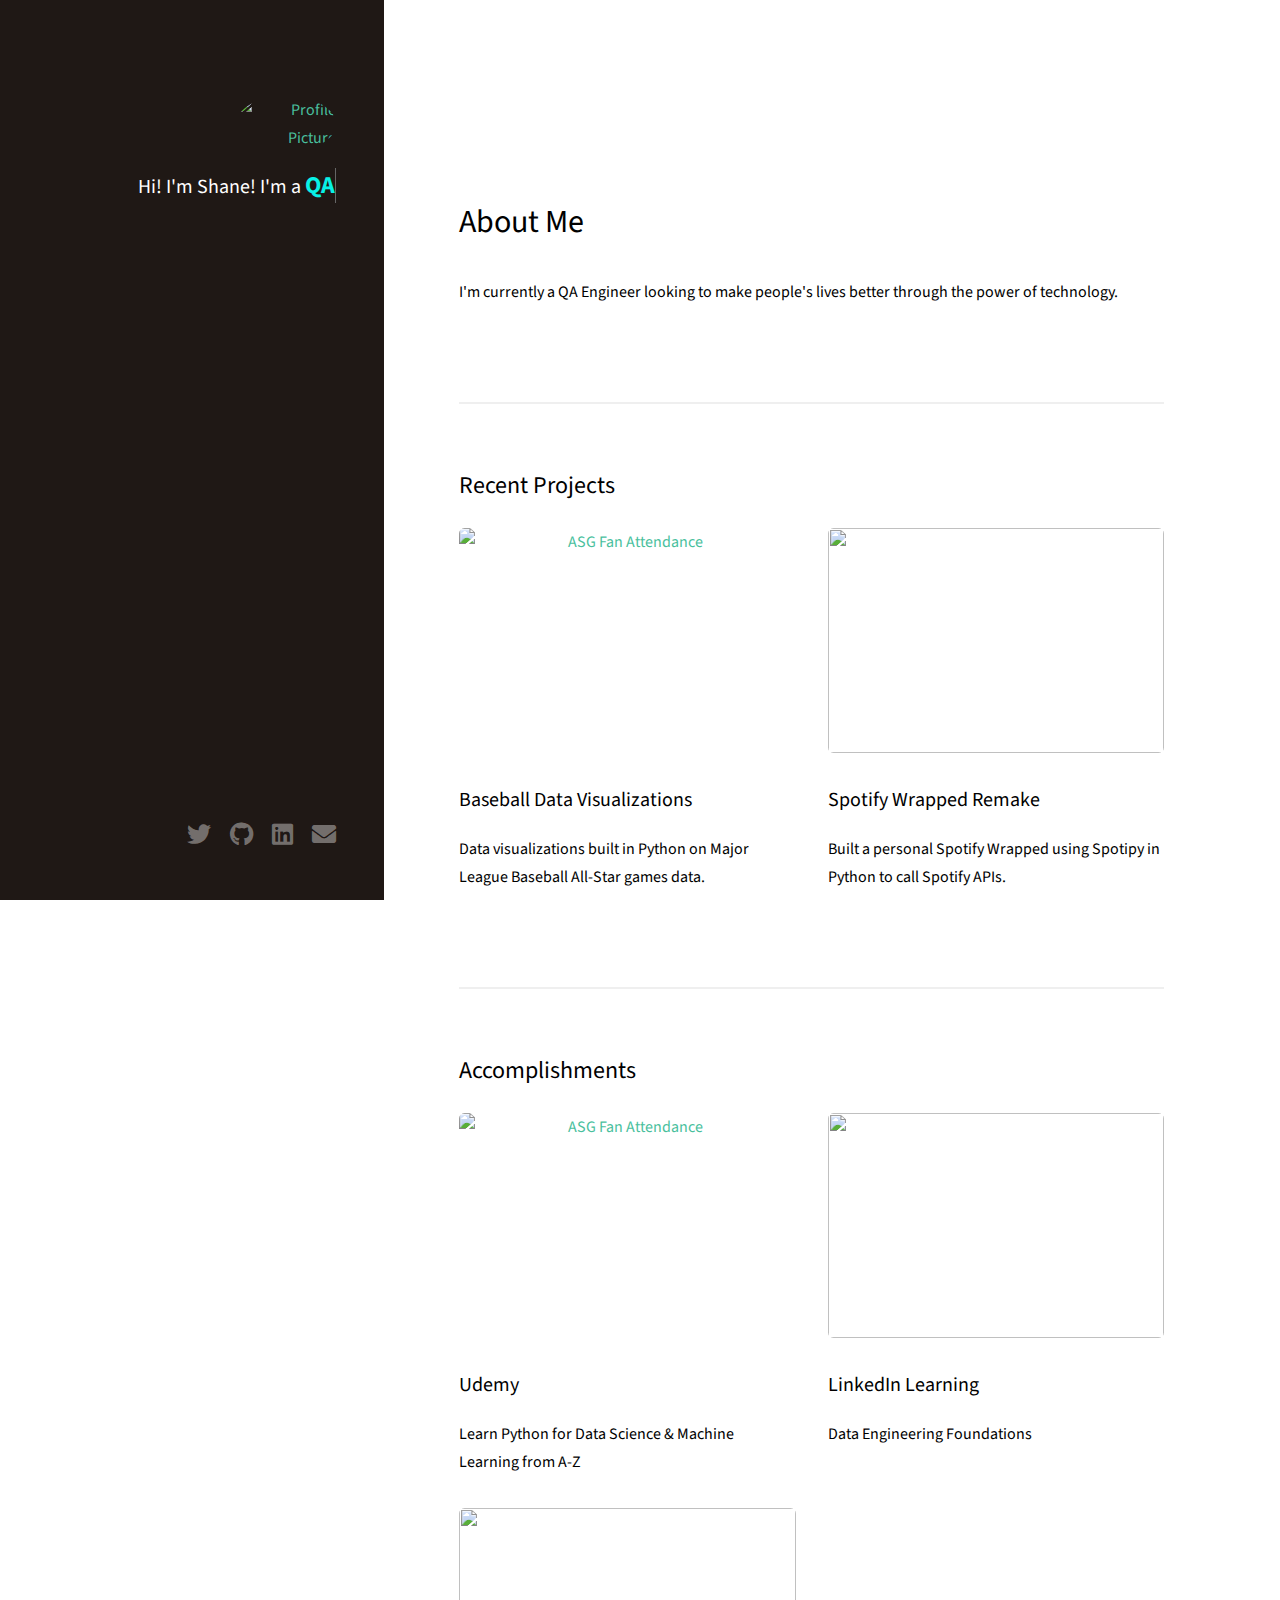
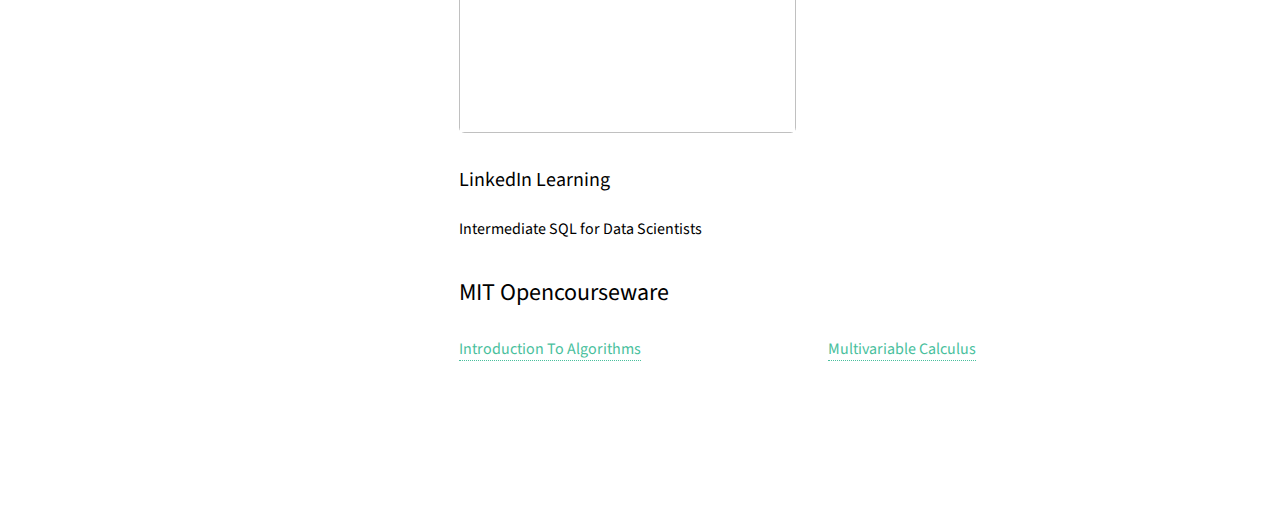
==== commit 86db458c: "Update index.html" ====
--- a/index.html
+++ b/index.html
@@ -20,7 +20,7 @@
 							<span
 								class="txt-rotate"
 								data-period="2000"
-								data-rotate='[ "QA Engineer.", "Data Obsesser.", "Sports Fanatic.", "Techie.", "Traveller.". "Music Lover." ]'>
+								data-rotate='[ "QA Engineer.", "Data Obsesser.", "Sports Fanatic.", "Techie.", "Traveller.", "Music Lover." ]'>
 							</span>
 						</h2>
 						</h1>
